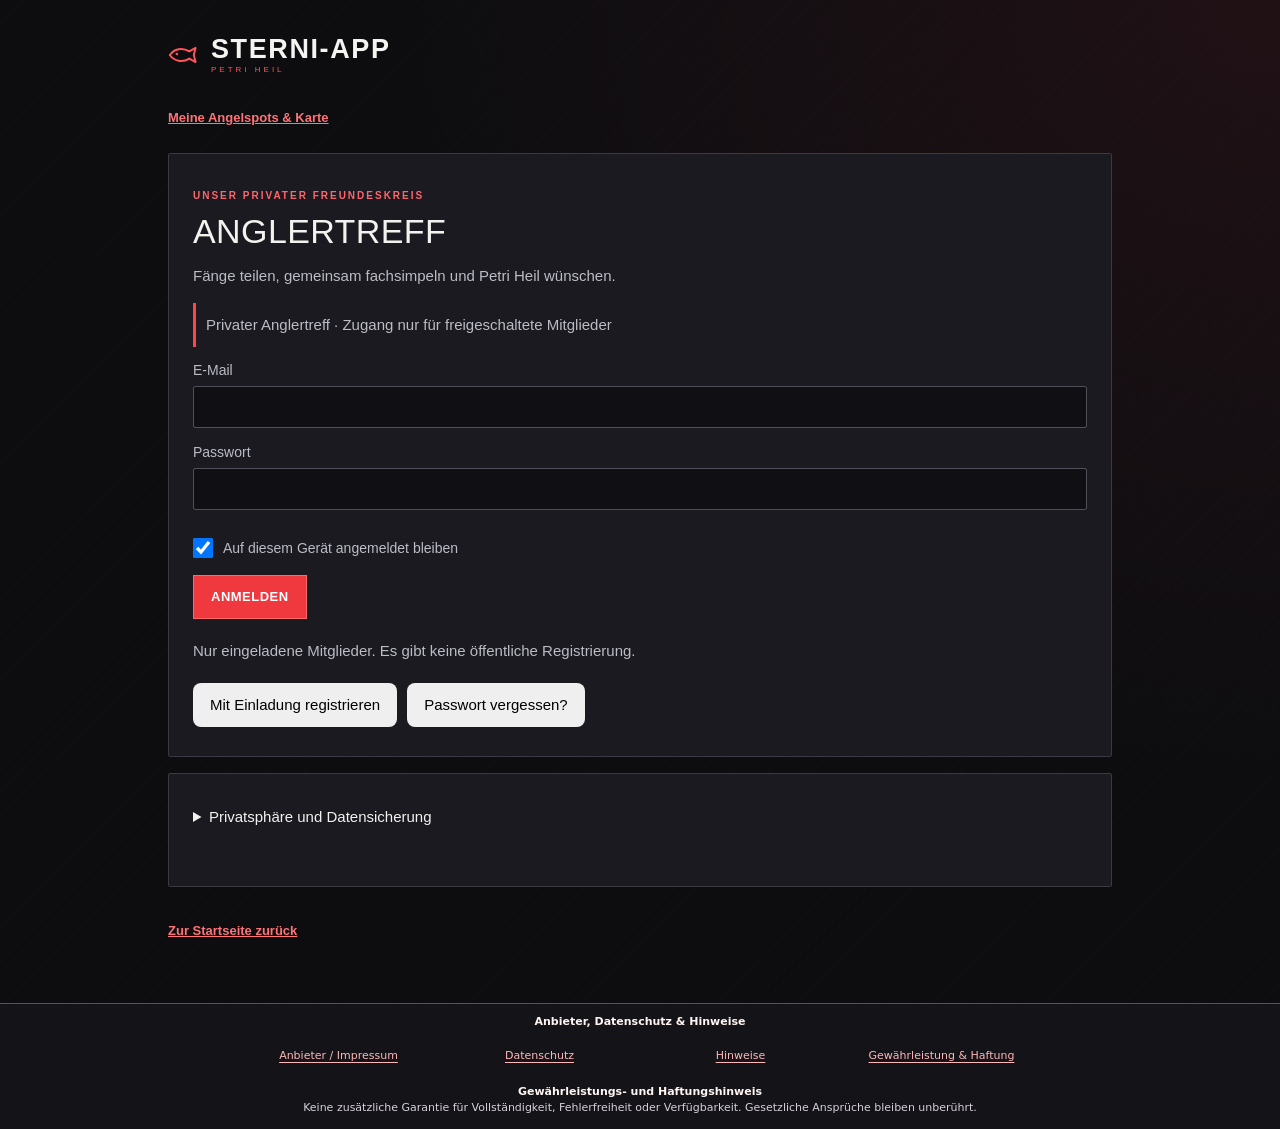
==== anglertreff.html @ 200e9368 "Direkte Quiz-Duelle bei Offline-Status sauber beenden" ====
<!doctype html>
<html lang="de"><head><meta charset="utf-8"><meta name="viewport" content="width=device-width,initial-scale=1,viewport-fit=cover"><meta name="referrer" content="no-referrer"><title>Anglertreff · Sterni-App</title><link rel="stylesheet" href="./anglertreff-basis.css"><link rel="stylesheet" href="./anglertreff.css?v=return-2"><script src="./anglertreff-config.js" defer></script><script src="./anglertreff-hinweis.js" defer></script><script src="./anglertreff.js?v=live-quiz-1" defer></script><link rel="stylesheet" href="./quiz-live.css?v=duell-status-1"><script src="./js/quiz-online.js?v=duell-status-1" defer></script><link rel="stylesheet" href="./legal-footer.css"><link rel="stylesheet" href="./responsive.css"></head>
<body class="treff-page"><main>
<nav class="treff-topbar" aria-label="Sterni-App Navigation"><a class="treff-return-brand" href="./#start" aria-label="Zur Sterni-App Startseite"><svg viewBox="0 0 36 24" aria-hidden="true" fill="none" stroke="currentColor" stroke-width="2.2" stroke-linecap="round" stroke-linejoin="round"><path d="M2 12c5-7 14-9 22-4l7-4-2 8 2 8-7-4c-8 5-17 3-22-4Z"/><circle cx="10" cy="11" r="1.4" fill="currentColor" stroke="none"/></svg><span class="treff-return-copy"><b>STERNI-APP</b><small>PETRI HEIL</small></span></a></nav><a class="text-button" href="./#spots">Meine Angelspots &amp; Karte</a>
<section class="panel"><p class="eyebrow">UNSER PRIVATER FREUNDESKREIS</p><h1>Anglertreff</h1><p>Fänge teilen, gemeinsam fachsimpeln und Petri Heil wünschen.</p>
<p id="treff-mode"></p><p id="treff-status" role="status" aria-live="polite"></p>
<div id="treff-entry"><form id="treff-login" hidden><label>E-Mail<input name="email" type="email" autocomplete="username" required maxlength="254"></label><label>Passwort<input name="password" type="password" autocomplete="current-password" required maxlength="128"></label><label class="treff-remember"><input name="remember" type="checkbox" checked> Auf diesem Gerät angemeldet bleiben</label><button class="primary">Anmelden</button><p>Nur eingeladene Mitglieder. Es gibt keine öffentliche Registrierung.</p></form>
<div id="treff-access-help" hidden><button type="button" id="treff-register">Mit Einladung registrieren</button> <button type="button" id="treff-forgot">Passwort vergessen?</button><div id="treff-recovery-help" hidden><p>Bitte Christian um einen persönlichen Wiederherstellungslink. Dein neues Passwort legst du selbst fest. Als Betreiber kannst du deinen eigenen Zugang auch im Supabase-Dashboard unter Authentication → Users → Send password recovery wiederherstellen.</p></div><form id="treff-invitation-input" hidden><label>Dein persönlicher Einladungs- oder Wiederherstellungslink<input name="link" type="url" required autocomplete="off"></label><button class="primary">Link prüfen</button></form></div><button id="treff-demo" class="primary" hidden>Lokale Testvorschau öffnen</button></div>
<section id="treff-accept" hidden><h2 id="treff-accept-title">Deine Einladung</h2><p>Dieser persönliche Link ist einmalig und zeitlich begrenzt. Erst nach deinem Klick wird er eingelöst.</p><button type="button" id="treff-accept-button" class="primary">Einladung prüfen</button></section><form id="treff-password" hidden><h2 id="treff-password-title">Registrierung abschließen</h2><label>Eigenes Passwort festlegen<input name="password" type="password" autocomplete="new-password" minlength="8" maxlength="128" required></label><label>Passwort wiederholen<input name="password_confirm" type="password" autocomplete="new-password" minlength="8" maxlength="128" required></label><button class="primary">Passwort speichern und beitreten</button></form>
<div id="treff-session" hidden><p id="treff-user"></p><label id="treff-demo-switch" hidden>Testmitglied wechseln<select id="treff-person"><option value="christian">Christian (Test)</option><option value="freund">Angelfreund (Test)</option></select></label><button type="button" id="treff-change-password" hidden>Passwort ändern</button> <button id="treff-refresh" type="button">Übersicht aktualisieren</button> <button id="treff-logout" type="button">Abmelden</button></div></section>
<div id="treff-content" hidden>
<p id="treff-admin-shortcut" hidden><a class="text-button" href="#treff-admin">Freundeskreis verwalten · Freunde einladen</a></p>
<button id="treff-create" class="primary" type="button" aria-expanded="false">＋ Beitrag erstellen</button><section class="panel" id="treff-composer" hidden><div class="treff-tabs" role="group" aria-label="Beitragsart"><button type="button" data-compose="catch" aria-pressed="true">🎣 Fang teilen</button><button type="button" data-compose="news" aria-pressed="false">💬 Meldung schreiben</button></div><h2 id="treff-form-title">Deinen Fang teilen</h2><form id="treff-catch">
<label id="treff-news-title" hidden>Titel deiner Meldung *<input name="news_title" maxlength="80"></label><div class="form-grid" id="treff-catch-fields"><label>Fischart *<input name="fish" required maxlength="80"></label><label>Gewässer *<input name="water" required maxlength="160"></label><label>Länge (cm)<input name="length_cm" type="number" min="0.1" max="1000" step="0.1"></label><label>Gewicht (kg)<input name="weight_kg" type="number" min="0.001" max="2000" step="0.001"></label><label>Köder<input name="bait" maxlength="160"></label><label>Fangdatum *<input name="caught_on" type="date" required></label></div>
<label>Beschreibung<textarea name="description" rows="3" maxlength="3000"></textarea></label><div class="treff-photo-picker"><label>Fangfoto (optional, JPEG, PNG oder WebP, höchstens 15 MB)<input name="photo" type="file" accept="image/jpeg,image/png,image/webp"></label><button type="button" id="treff-camera-open" class="primary">📷 Kamera öffnen</button><input id="treff-camera" name="camera" type="file" accept="image/jpeg,image/png,image/webp" capture="environment" hidden><p id="treff-photo-status" role="status" aria-live="polite">Wähle ein Foto aus oder nimm mit dem Handy ein neues auf.</p><figure id="treff-photo-preview" hidden><img id="treff-photo-image" alt="Vorschau deines ausgewählten Fangfotos"><figcaption>Dieses verkleinerte Foto wird mit deinem Fang geteilt.</figcaption><button type="button" id="treff-photo-clear">Ausgewähltes Foto entfernen</button></figure></div><p>Bitte nur eigene Fotos mit Zustimmung abgebildeter Personen teilen. Fotos werden verkleinert und neu gespeichert, ohne ursprüngliche Standort-Metadaten. Keine genauen Angelplatz-Koordinaten erforderlich.</p>
<button class="primary" id="treff-save">Fangbericht teilen</button> <button type="button" id="treff-cancel">Abbrechen</button></form></section>
<section class="panel treff-overview"><h2>Neues aus unserem Freundeskreis</h2><div class="treff-tabs" role="group" aria-label="Beiträge auswählen"><button type="button" data-filter="all" aria-pressed="true">Alle</button><button type="button" data-filter="catch" aria-pressed="false">🎣 Fänge</button><button type="button" data-filter="news" aria-pressed="false">💬 Meldungen</button></div><p id="treff-feed-info" aria-live="polite">Neueste Beiträge zuerst</p><div id="treff-feed"></div></section><section id="treff-admin" class="panel" hidden><details id="treff-admin-details"><summary>Freundeskreis verwalten</summary><a class="treff-admin-home" href="./#start">Zur Startseite zurück</a><p>Nur du als Verwalter kannst einladen, Zugänge sperren und Wiederherstellungslinks erstellen. Erstelle einen persönlichen Link und verschicke ihn anschließend über WhatsApp, E-Mail oder die Teilen-Funktion. Du bestätigst den Versand selbst.</p><form id="treff-invite-form"><label>Anzeigename<input name="name" required maxlength="60"></label><label>E-Mail des eingeladenen Freundes<input name="email" type="email" required maxlength="254"></label><button class="primary">Persönlichen Einladungslink erstellen</button></form><div id="treff-admin-link" hidden><label>Persönlicher Zugangslink – nur an diese Person weitergeben<textarea id="treff-link-value" rows="3" readonly autocomplete="off"></textarea></label><p id="treff-share-help">Jetzt Einladung weitergeben:</p><button type="button" id="treff-share-link">📤 Einladung teilen</button> <button type="button" id="treff-whatsapp-link">WhatsApp öffnen</button> <button type="button" id="treff-email-link">E-Mail vorbereiten</button> <button type="button" id="treff-copy-link">Link kopieren</button> <button type="button" id="treff-clear-link">Link ausblenden</button><p>Dieser Link gewährt Zugang. Teile ihn persönlich. Ein neuer Link ersetzt den vorherigen desselben Typs.</p></div><h3>Mitglieder</h3><button type="button" id="treff-admin-refresh">Mitglieder aktualisieren</button><div id="treff-admin-members"></div><a class="treff-admin-home" href="./#start">Zur Startseite zurück</a></details></section></div>
<section class="panel"><details><summary>Privatsphäre und Datensicherung</summary><p><a href="./#hinweise">Datenschutz und Ansprechpartner zum Anglertreff</a></p><p id="treff-privacy">Die Testvorschau läuft nur in diesem Browserfenster. Sie lädt nichts hoch und verliert ihre Testeinträge beim Neuladen. Sie ist kein geschützter gemeinsamer Treff.</p><p>Das bisherige persönliche Fangtagebuch bleibt getrennt. Dessen Export enthält keine Anglertreff-Beiträge. Private Berichte und Fotos werden nicht für die Offline-Nutzung gespeichert. Bei gemeinsam genutzten Geräten nach dem Besuch abmelden.</p></details></section>
<p class="treff-bottom-return"><a class="text-button" href="./#start">Zur Startseite zurück</a></p></main><!-- APP-LEGAL-START --><footer class="app-legal-footer" aria-label="Anbieter, Datenschutz und Hinweise"><h2>Anbieter, Datenschutz &amp; Hinweise</h2><nav aria-label="Rechtliche Informationen"><a href="./#hinweise">Anbieter / Impressum</a><a href="./#hinweise">Datenschutz</a><a href="./#hinweise">Hinweise</a><a href="./#hinweise">Gewährleistung &amp; Haftung</a></nav><p><strong>Gewährleistungs- und Haftungshinweis</strong><br>Keine zusätzliche Garantie für Vollständigkeit, Fehlerfreiheit oder Verfügbarkeit. Gesetzliche Ansprüche bleiben unberührt.</p></footer><!-- APP-LEGAL-END --></body></html>
---- anglertreff-basis.css ----
:root{--ink:#173a32;--green:#245848;--muted:#758078;--paper:#f6f7f2;--line:#e2e6dd}*{box-sizing:border-box}body{margin:0;background:var(--paper);color:var(--ink);font-family:'DM Sans',Arial,sans-serif;font-size:15px}aside{width:242px;position:fixed;inset:0 auto 0 0;background:#fff;border-right:1px solid var(--line);padding:36px 24px}.brand{display:flex;gap:12px;align-items:center;text-decoration:none;color:var(--ink);font-size:30px}.brand b{font-size:23px}.brand span{display:block;font-size:9px;letter-spacing:2px;margin-top:5px}nav{display:grid;gap:12px;margin-top:64px}button{font:inherit;cursor:pointer;border:0;border-radius:8px;padding:13px 17px}nav button{background:transparent;text-align:left;color:#68736d}nav button.active{background:#eaf0e7;color:var(--green);font-weight:700}.aside-bottom{position:absolute;bottom:28px;color:var(--muted);font-size:13px;line-height:1.8}main{margin-left:242px;padding:28px 44px;max-width:1700px}header{display:flex;justify-content:space-between;font-size:10px;letter-spacing:1.5px;color:var(--muted);margin-bottom:32px}.hero{display:grid;grid-template-columns:1.1fr 1fr;background:#e9eedf;border-radius:16px;overflow:hidden;min-height:360px}.hero>div:first-child{padding:38px}.eyebrow{font-size:10px;letter-spacing:2px;font-weight:700;color:#64775a}h1{font-family:Manrope,Arial,sans-serif;font-size:42px;line-height:1.17;letter-spacing:-1.6px;margin:18px 0}h2{font-size:22px;letter-spacing:-.5px}h3{font-size:21px;letter-spacing:-.5px;margin:22px 0 12px}p{line-height:1.7;color:#69756b}.primary{background:var(--green);color:white;font-size:13px;font-weight:600}.hero .primary{margin-top:10px}.landscape{position:relative;overflow:hidden;background:linear-gradient(#d8dfc3,#e9edda);min-height:300px}.sun{width:76px;height:76px;background:#f7f1d1;border-radius:50%;position:absolute;top:45px;right:65px}.hill{position:absolute;border-radius:50% 50% 0 0;width:130%;height:180px;left:-20%;top:130px;transform:rotate(-9deg);background:#a5b599}.hill.two{left:25%;top:180px;transform:rotate(15deg);background:#7b9982}.water{position:absolute;inset:65% 0 0;background:repeating-linear-gradient(178deg,#a5bcb0 0px,#a5bcb0 12px,#b4c7b8 14px,#b4c7b8 15px)}.reeds{position:absolute;bottom:20px;right:25px;font-size:80px;color:#43694c;letter-spacing:-25px}.landscape span{position:absolute;bottom:22px;left:25px;font-size:9px;letter-spacing:2px;color:#345242}.section-title{display:flex;align-items:center;justify-content:space-between;margin:22px 0 5px}.section-title span{font-size:12px;color:var(--muted)}.cards{display:grid;grid-template-columns:repeat(3,minmax(0,1fr));gap:18px}article,.panel{background:white;border:1px solid var(--line);border-radius:12px;padding:24px}.card-top{display:flex;justify-content:space-between;gap:8px;font-size:10px;letter-spacing:1px;font-weight:700}.card-top>span:last-child{color:#7d887c;font-size:9px}.tag{background:#f0f3eb;padding:3px 7px;border-radius:4px}article p{font-size:13px}.text-button{background:transparent;color:var(--green);padding:12px 0;font-weight:600;font-size:13px}.progress-label{font-size:12px;padding-top:10px;color:var(--muted)}.spot-banner{display:flex;align-items:center;justify-content:space-between;margin-top:20px;background:#edf0e7}.spot-banner h2{margin:8px 0}.spot-banner p{margin:0}footer{display:flex;justify-content:space-between;font-size:10px;color:#8b948a;padding:28px 0;gap:20px}input,textarea{font:inherit;border:1px solid #d8ded3;border-radius:7px;padding:11px;width:100%;background:#fbfcf8;color:var(--ink)}label{display:block;font-size:12px;color:#657565}label input,label textarea{margin:8px 0 16px}.input-row{display:flex;gap:6px}.input-row input{min-width:0}.input-row button{padding:10px}.weather a{font-size:10px;color:var(--muted)}#weather-data{font-size:13px;line-height:1.9}.temp{font-size:37px;font-weight:700}#weather-status{font-size:12px}.form-grid{display:grid;grid-template-columns:1fr 1fr;gap:0 20px}#spot-form{margin:25px 0}.check{display:flex;align-items:center;gap:14px;padding:18px 0;border-bottom:1px solid var(--line);font-size:15px;cursor:pointer}.check input{width:20px;height:20px;margin:0;accent-color:var(--green)}.check:has(input:checked){color:#8a968a;text-decoration:line-through}.view[hidden]{display:none}.spot-card p{white-space:pre-wrap;overflow-wrap:anywhere}.empty{grid-column:1/-1;padding:30px;border:1px dashed #c4d0c1;border-radius:12px}button:focus-visible,a:focus-visible{outline:3px solid #b89843;outline-offset:4px}@media(max-width:1100px){main{padding:25px}.cards{grid-template-columns:1fr}.hero{grid-template-columns:1.2fr 1fr}h1{font-size:34px}.section-title span{display:none}}@media(min-width:0px){aside{position:static;width:auto;padding:18px;border-right:0}.brand{font-size:24px}.brand b{font-size:20px}nav{display:flex;overflow:auto;margin-top:20px;gap:5px}nav button{white-space:nowrap;font-size:12px;padding:10px}.aside-bottom{display:none}main{margin:0;padding:18px}header{font-size:8px;margin-bottom:20px;gap:12px}.hero{grid-template-columns:1fr}.hero>div:first-child{padding:26px}.landscape{min-height:210px}.hill{top:70px}.hill.two{top:120px}.hero h1{font-size:36px}.spot-banner{display:block}.spot-banner button{margin-top:20px}.form-grid{grid-template-columns:1fr}footer{display:block;line-height:1.8}footer span{display:block}}

.pegel-box{margin-top:20px;padding-top:15px;border-top:1px solid var(--line)}.pegel-box h4{font-size:15px;margin:0 0 12px}.pegel-box select{display:block;width:100%;margin-top:8px;padding:9px;border:1px solid var(--line);border-radius:6px;background:var(--paper);color:var(--ink);font:inherit}.pegel-box .pegel-value{font-size:30px;font-weight:700;color:var(--ink);margin:12px 0 0}.pegel-box .pegel-time,.pegel-box .pegel-note{font-size:11px;margin:4px 0}.pegel-box .pegel-warning{color:#9a580c;font-weight:600;font-size:12px}

.fishing-scene{background:#c7d8c9;display:flex;align-items:stretch}.fishing-scene>svg{display:block;width:100%;height:100%;min-height:360px;object-fit:cover}.fishing-scene>span{color:#f5ecd1;background:#244d44cc;padding:8px 10px;border-radius:5px;bottom:18px;left:20px;font-size:8px}.card-art{width:96px;height:48px;display:block;margin-top:18px}.card-art+h3{margin-top:10px}.spot-banner{background:radial-gradient(ellipse at 82% 110%,#d0dfcc 0,transparent 55%),#edf0e7}@media(min-width:0px){.fishing-scene>svg{min-height:0;height:auto;max-height:320px}.fishing-scene{min-height:0}}
.quick-links{display:grid;grid-template-columns:repeat(4,minmax(0,1fr));gap:16px;margin:6px 0 28px}.quick-link{display:block;overflow:hidden;padding:0 0 17px;background:white;border:1px solid var(--line);text-align:left;border-radius:12px;color:var(--ink);transition:transform .18s,box-shadow .18s}.quick-link:hover{transform:translateY(-4px);box-shadow:0 9px 22px #234c4014}.quick-link>svg{display:block;width:100%;height:120px;object-fit:cover}.quick-label{display:flex;justify-content:space-between;gap:6px;padding:15px 16px 5px;font-size:15px;font-weight:700}.quick-label>span{color:#66876b}.quick-link small{display:block;padding:0 16px;font-size:11px;color:var(--muted)}.quick-title{margin-top:28px}@media(max-width:1100px){.quick-links{grid-template-columns:repeat(2,minmax(0,1fr))}}@media(max-width:380px){.quick-links{gap:10px}.quick-label{font-size:13px;padding-left:11px;padding-right:11px}.quick-link small{padding:0 11px;font-size:10px}.quick-link>svg{height:95px}}@media(prefers-reduced-motion:reduce){.quick-link{transition:none}}
.water-profile{margin:24px 0;background:linear-gradient(135deg,#f3f6ec,#fff);padding:28px}.water-profile h2{font-size:27px}.fish-chips{display:flex;flex-wrap:wrap;gap:8px;margin:16px 0}.fish-chips span{background:#e3eddf;color:#315e49;padding:8px 12px;border-radius:20px;font-size:12px}.water-profile .profile-note{font-size:12px;color:#76806d}.water-profile select{display:block;margin-top:8px;min-width:180px;padding:11px;border:1px solid #cbd9c4;border-radius:7px;color:var(--ink);background:white;font:inherit}.fish-tips{display:grid;grid-template-columns:repeat(3,minmax(0,1fr));gap:16px;margin:18px 0}.fish-tips>div{padding:17px;background:white;border:1px solid var(--line);border-radius:9px}.fish-tips h4{margin:0;font-size:14px}.profile-rules{padding-top:5px;border-top:1px solid var(--line)}.water-profile a{display:inline-block;color:var(--green);font-size:12px;margin:4px 16px 8px 0}.profile-sources{margin-top:18px}.profile-sources summary{cursor:pointer;color:var(--green);font-size:13px}.profile-sources a{display:block}@media(min-width:0px){.fish-tips{grid-template-columns:1fr}.water-profile{padding:20px}}.spot-auto{margin-top:22px;border-top:1px solid var(--line)}.spot-auto:empty{display:none}.spot-auto select{width:100%;padding:12px;margin:10px 0;border:1px solid var(--line);border-radius:8px;background:var(--paper);color:var(--ink)}.spot-auto a{color:var(--green);font-size:12px}

.hero{grid-template-columns:.85fr 1.35fr;align-items:start}.trip-hub{min-width:0;background:#e0e9d9}.trip-hub .fishing-scene{height:260px;min-height:0}.trip-hub .fishing-scene>svg{min-height:0;width:100%;height:100%}.trip-hub .quick-title{padding:0 18px;margin:18px 0 10px}.trip-hub .quick-title h2{font-size:19px;margin:0}.trip-hub .quick-title>span{display:none}.trip-hub .quick-links{padding:0 18px 18px;margin:0;grid-template-columns:repeat(2,minmax(0,1fr));gap:12px;scroll-margin-top:18px}.trip-hub .quick-link>svg{height:80px}.trip-hub .quick-link{padding-bottom:12px}.trip-hub .quick-label{padding-top:10px}.trip-start{display:inline-block;text-decoration:none;padding:13px 17px;border-radius:8px;margin-top:10px}.trip-start:focus-visible{outline:3px solid #b89843;outline-offset:4px}@media(max-width:900px){.hero{grid-template-columns:1fr}.trip-hub .fishing-scene{height:240px}.trip-hub .quick-link>svg{height:95px}}.daily-joke{margin-top:25px;padding:18px 18px 18px 21px;border-left:3px solid #94ad75;background:#ffffff55;border-radius:0 10px 10px 0}.daily-joke .eyebrow{margin:0 0 9px;font-size:9px}.daily-joke #anglerwitz{margin:0;font-size:16px;line-height:1.75;color:#456046}

#start>.cards{grid-template-columns:1fr;margin-top:22px}#start>.cards>.weather{max-width:none}

#weather-location-choices select{display:block;width:100%;padding:10px;margin-top:7px;border:1px solid var(--line);border-radius:7px;background:var(--paper);color:var(--ink)}#weather-location-choices{margin-top:14px}.weather h3{overflow-wrap:anywhere}

#wissen .panel{margin:20px 0;scroll-margin-top:20px}#wissen details{padding:16px 0;border-bottom:1px solid var(--line)}#wissen summary{cursor:pointer;font-weight:600;line-height:1.6}#wissen li{margin:10px 0;line-height:1.65;color:#657565}#wissen a{color:var(--green);font-size:13px}#wissen details[hidden]{display:none}.wissen-nav{display:flex;flex-wrap:wrap;gap:10px;margin:20px 0}.wissen-nav a{padding:11px 16px;border-radius:20px;background:#e3eddf;text-decoration:none}#wissen .profile-note{font-size:12px;color:var(--muted)}

.knot-gallery{display:grid;grid-template-columns:repeat(3,minmax(0,1fr));gap:16px;margin:18px 0}.knot-gallery figure{margin:0;border:1px solid var(--line);border-radius:12px;overflow:hidden;background:#fff}.knot-gallery svg{display:block;width:100%;height:auto}.knot-gallery figcaption{padding:13px}.knot-gallery figcaption b{font-size:13px;display:block}.knot-gallery figcaption span{font-size:12px;line-height:1.6;display:block;margin-top:7px;color:var(--muted)}.knot-legend{display:flex;flex-wrap:wrap;gap:15px;margin-top:18px;font-size:12px;color:#2c6a55}.knot-legend span:nth-child(2){color:#a36437}@media(max-width:750px){.knot-gallery{grid-template-columns:repeat(2,minmax(0,1fr))}}@media(max-width:420px){.knot-gallery{grid-template-columns:1fr}}

/* FrühCheck · Outdoor Edition */
:root{--ink:#e7ece3;--green:#c7955f;--muted:#99aaa1;--paper:#101b19;--line:#30403a}body{background:radial-gradient(ellipse at 80% 0,#233c34 0,transparent 55%),#101b19;color:var(--ink)}aside{background:#0d1715;border-color:#283b32}.brand{color:#edf0e3}.brand span{color:#9bad9c}nav button{color:#acb8af;border-radius:5px}nav button.active{background:#263b2d;color:#e9d2a4;border-left:3px solid #c7955f}main{padding:30px 40px}header{color:#95a79a;font-size:9px;letter-spacing:2px}h1,h2,h3{color:#eef0e6}h1{font-size:52px;font-weight:800;letter-spacing:-2px}p{color:#b0bdb0}.hero{display:flex;flex-direction:column;background:transparent;border-radius:0;overflow:visible;gap:28px}.hero>div:first-child{padding:0;display:grid;grid-template-columns:1.2fr 1fr;gap:35px;align-items:center;width:100%}.hero h1{margin:4px 0 16px}.daily-joke{background:#1d2e26;border-left-color:#c7955f;margin:0;padding:18px 22px;border-radius:0 6px 6px 0}.daily-joke .eyebrow{color:#c4a176;letter-spacing:2px}.daily-joke #anglerwitz{color:#d2dacb;font-size:14px}.trip-hub{width:100%;background:transparent}.trip-hub .fishing-scene{height:290px;border:1px solid #3d5145;border-radius:8px;overflow:hidden;background:#172c29}.trip-hub .fishing-scene>svg{height:100%;width:100%;max-height:none}.trip-hub .quick-links{padding:0;margin:18px 0 0;gap:14px;grid-template-columns:repeat(4,minmax(0,1fr))}.quick-link{position:relative;background:linear-gradient(145deg,#263c30,#192921);border:1px solid #405342;border-radius:7px;padding:22px 16px 18px;color:#eef0e6}.quick-link:hover{background:linear-gradient(145deg,#334b36,#21362a);border-color:#b18a55;box-shadow:0 10px 25px #0005}.quick-link .tile-icon{width:47px;height:47px;background:none;margin:0 0 18px;display:block;color:#c9aa76}.trip-hub .quick-label{padding:0;font-size:15px}.quick-label>span{color:#c9aa76}.quick-link small{padding:7px 0 0;color:#9eaf9e;font-size:11px}.weather,article,.panel{background:#192922;border-color:#34483b;border-radius:8px}.card-top{color:#c9aa76}.card-top>span:last-child{color:#a7b39e}.primary{background:#c89b63;color:#15221a;border-radius:5px}.text-button{color:#d6b681}input,textarea,.spot-auto select,.water-profile select,#weather-location-choices select,.pegel-box select{background:#102019;color:#e3e9dd;border-color:#425644;border-radius:5px}label{color:#b8c5b0}.weather a,.water-profile a,#wissen a,.spot-auto a{color:#c3ab80}#start>.cards{margin-top:26px}.pegel-box .pegel-value{color:#ecddbd}.pegel-box .pegel-warning{color:#e7b574}.water-profile{background:linear-gradient(120deg,#223b2b,#182820)}.fish-chips span{background:#304c33;color:#dce6cb}.fish-tips>div{background:#182b20;border-color:#3d543e}.profile-note{color:#9eaf97}.wissen-nav a{background:#2c4430!important;color:#e1d2af!important}.knot-gallery figure{background:#203329;border-color:#465940}.knot-gallery figcaption{color:#e2e9d8}.knot-gallery figcaption span{color:#aaba9e}.knot-gallery svg{background:#f3f5ec}.knot-legend{color:#a7c59b}.knot-legend span:nth-child(2){color:#d1a16e}footer{color:#889a8b;border-top:1px solid #2b3e30;margin-top:30px}.aside-bottom{color:#879d8b}.eyebrow{color:#b4b68a}#wissen li{color:#bac8b0}.empty{border-color:#435c41;color:#bccab4}.tag{background:#334b31;color:#bacbaf}
@media(max-width:1100px){.trip-hub .quick-links{grid-template-columns:repeat(2,minmax(0,1fr))}.hero>div:first-child{grid-template-columns:1fr;gap:8px}h1{font-size:44px}}@media(min-width:0px){aside{background:#0d1715;padding:18px}main{padding:22px 18px}.hero h1{font-size:40px}.trip-hub .fishing-scene{height:210px}.quick-link{padding:18px 14px}.trip-hub .quick-label{font-size:14px}header{font-size:8px}.daily-joke #anglerwitz{font-size:13px}.hero{gap:22px}}.trip-hub .quick-link>svg.tile-icon{width:47px;height:47px;min-height:0;margin:0 0 18px}.water-profile .profile-note{color:#a9b99d}.fish-tips p{color:#b0bdb0}
body:has(#start:not([hidden])) nav button[data-tab="start"]{display:none}

.weather-fish{margin-top:22px;padding-top:16px;border-top:1px solid var(--line)}.weather-fish h4{font-size:17px;margin:0 0 12px;color:#d8bd90}.weather-fish ul{padding-left:20px;line-height:1.9;font-size:14px}.weather-fish .profile-note{font-size:12px;color:#a7b59e}.weather-fish strong{color:#e5dbc3}

.reader-tools{display:grid;grid-template-columns:auto 1fr;gap:24px;align-items:center;background:#21362a;border:1px solid #40543e;border-radius:8px;padding:20px;margin:24px 0}.reader-tools .eyebrow{font-size:9px}.reader-tools p{font-size:13px;margin:0}.experience-switch{display:flex;gap:5px;margin-top:10px}.experience-switch button{background:#14241a;color:#aebda5;padding:10px 16px;border:1px solid #40543e;font-size:12px}.experience-switch button[aria-pressed=true]{background:#c49b64;color:#172418;border-color:#c49b64}.wissen-search{margin:22px 0}.wissen-search input{margin:8px 0 0}.wissen-search p{font-size:12px}.advanced-knowledge[hidden]{display:none}.trip-status{margin:0 0 15px;padding:10px 0 22px;border-bottom:1px solid var(--line)}.trip-status>div{display:flex;gap:15px;align-items:baseline}.trip-status strong{font-size:28px;color:#d6b57d}.trip-status span{font-size:13px;color:var(--muted)}.trip-status progress{width:100%;height:8px;margin-top:13px;accent-color:#c49b64}.trip-status progress::-webkit-progress-bar{background:#0f2117;border-radius:5px}.trip-status progress::-webkit-progress-value{background:#c49b64;border-radius:5px}.weather-stats{display:grid;grid-template-columns:repeat(3,minmax(0,1fr));gap:12px;margin:22px 0}.weather-stats>div{padding:18px;background:#102119;border:1px solid #3c513c;border-radius:6px}.weather-stats span{display:block;font-size:11px;color:#a6b79b;margin-bottom:9px}.weather-stats strong{font-size:26px;color:#efdfbe;letter-spacing:-.7px}.sun-times{padding:12px 0;color:#c7b78d;font-size:13px;border-top:1px solid var(--line)}.quick-link{min-height:172px}.quick-label{line-height:1.5}.check:hover{background:#29432c33}.check:has(input:checked){color:#a7b99c}.check input:focus-visible{outline:2px solid #dfb779;outline-offset:4px}#wissen .panel details[hidden]{display:none}.weather #weather-status{font-size:12px;min-height:20px}@media(min-width:0px){.reader-tools{grid-template-columns:1fr;gap:14px}.weather-stats{gap:7px}.weather-stats>div{padding:12px 9px}.weather-stats strong{font-size:21px}.weather-stats span{font-size:10px}.quick-link{min-height:160px}}

.journal-stats{display:grid;grid-template-columns:repeat(3,minmax(0,1fr));gap:14px;margin:26px 0}.journal-stats>div{background:#1b2e23;border:1px solid #41553e;border-radius:7px;padding:20px}.journal-stats strong{display:block;font-size:32px;color:#d6b57d}.journal-stats span{display:block;font-size:11px;color:var(--muted);margin-top:8px}#catch-form{margin-bottom:24px}.journal-toolbar{display:grid;grid-template-columns:2fr 1fr;gap:18px;margin:25px 0}.journal-toolbar select{display:block;width:100%;padding:12px;background:#102019;color:var(--ink);border:1px solid #425644;border-radius:6px;margin-top:8px}.journal-entry{margin-bottom:14px}.journal-entry p{white-space:pre-wrap;overflow-wrap:anywhere}.journal-entry .catch-result{color:#d7bc8f;font-weight:600}.data-panel{margin-top:28px}.import-label{display:block;margin-top:18px}.import-label input{margin-top:8px}.trip-hub .journal-tile{grid-column:1/-1;min-height:110px;display:grid;grid-template-columns:60px 1fr;column-gap:15px;align-items:center}.trip-hub .journal-tile .tile-icon{grid-row:1/3;margin:0}.journal-tile .quick-label{align-self:end}.journal-tile small{align-self:start}.spot-card>.text-button{margin-right:16px}#spot-edit-cancel{margin-left:16px}#spot-edit-cancel[hidden]{display:none}@media(min-width:0px){.journal-stats{gap:7px}.journal-stats>div{padding:14px 10px}.journal-stats strong{font-size:25px}.journal-stats span{font-size:10px}.journal-toolbar{grid-template-columns:1fr}.trip-hub .journal-tile{min-height:100px}}

/* FRÜHCHECK — METAL EDITION */
:root{--ink:#f2f2ef;--green:#ff4549;--muted:#aaaab3;--paper:#0d0d10;--line:#37373f}body{background:radial-gradient(ellipse at 100% 0,#47191f55,transparent 48%),repeating-linear-gradient(135deg,#ffffff02 0,#ffffff02 1px,transparent 1px,transparent 8px),#0d0d10;color:#f2f2ef;font-family:'DM Sans',Arial,sans-serif}aside{background:#08080b;border-right:1px solid #34343c}.brand{color:#f4f4f0;gap:9px}.brand b{font-family:Impact,'Arial Narrow',sans-serif;font-size:30px;letter-spacing:1.6px;text-transform:uppercase}.brand span{font-family:Arial,sans-serif;color:#ff5559;font-size:8px;letter-spacing:3px}.brand::first-letter{color:#ff4549}nav button{color:#c0c0c7;border-radius:0;text-transform:uppercase;letter-spacing:.6px;font-size:12px;font-weight:700}nav button.active{background:#302125;color:#fff;border-left:3px solid #ff4549}nav button:hover{background:#232328}.aside-bottom{color:#8f8f9a}header{color:#aaaab4;letter-spacing:2px;border-bottom:1px solid #303037;padding-bottom:18px}h1,h2,h3{color:#f2f2ef}h1{font-family:Impact,'Arial Narrow',sans-serif;text-transform:uppercase;font-weight:400;font-size:68px;letter-spacing:.4px;line-height:1.02}.hero h1{font-size:72px;text-shadow:3px 3px 0 #ed383b44}.hero>div:first-child{grid-template-columns:1.2fr 1fr;gap:28px}.hero{gap:24px}.daily-joke{background:linear-gradient(110deg,#292329,#151519);border:1px solid #3e343b;border-left:4px solid #ff4549;border-radius:0;padding:20px}.daily-joke .eyebrow{color:#ff6265}.daily-joke #anglerwitz{color:#d7d7dc}.trip-hub .fishing-scene{border:1px solid #4b4149;border-radius:0;height:300px;background:#15151a;box-shadow:0 15px 40px #0005}.trip-hub .quick-links{gap:12px;margin-top:16px}.quick-link{background:linear-gradient(140deg,#27272e,#151519);border:1px solid #41414b;border-radius:0;padding:23px 18px;min-height:180px;overflow:hidden}.quick-link::after{content:'';position:absolute;right:-14px;top:-14px;width:28px;height:28px;background:#ff4549;transform:rotate(45deg)}.quick-link:hover{background:linear-gradient(140deg,#3c282f,#1c181e);border-color:#ff4549;box-shadow:0 5px 25px #ed383b20;transform:translateY(-3px)}.trip-hub .quick-link>svg.tile-icon{color:#ff575b;width:45px;height:45px;margin-bottom:20px}.trip-hub .quick-label{font-family:Impact,'Arial Narrow',sans-serif;font-size:23px;text-transform:uppercase;letter-spacing:.6px;font-weight:400}.quick-label>span{color:#ff575b}.quick-link small{color:#b1b1bd;font-size:11px}.trip-hub .journal-tile{background:linear-gradient(100deg,#381d24,#19191f);border-left:3px solid #ff4549}.quick-link:focus-visible,button:focus-visible,a:focus-visible{outline:3px solid #ff6568;outline-offset:4px}article,.panel,.weather{background:#1a1a20;border:1px solid #3a3a43;border-radius:2px}.card-top{color:#ff6568;font-weight:700}.card-top>span:last-child{color:#bcbcc6}.primary{background:#ef393f;color:white;border:1px solid #ff676b;border-radius:0;font-weight:700;text-transform:uppercase;letter-spacing:.5px}.primary:hover{background:#ff4a50}.text-button{color:#ff7376}.eyebrow{color:#ff666b}p{color:#bcbcc6}.water-profile{background:linear-gradient(140deg,#292128,#19191f)}.water-profile h2{color:#f2f2ef}.fish-tips>div{background:#141419;border-color:#42424b}.fish-tips p{color:#bcbcc6}.fish-chips span{background:#36232a;color:#f0cbce;border-radius:2px;border:1px solid #5c343c}.water-profile .profile-note,.weather-fish .profile-note,.profile-note{color:#aaaab5}input,textarea,.spot-auto select,.water-profile select,#weather-location-choices select,.pegel-box select,.journal-toolbar select{background:#0f0f14;color:#efeff2;border:1px solid #50505b;border-radius:2px}input:focus,textarea:focus,select:focus{outline:2px solid #e94a50;outline-offset:2px}label{color:#bcbcc7}.weather a,.water-profile a,#wissen a,.spot-auto a{color:#ff8185}.weather-stats>div,.journal-stats>div{background:#101015;border:1px solid #41414d;border-radius:0;border-top:2px solid #d93b43}.weather-stats strong,.journal-stats strong,.pegel-box .pegel-value{color:#f3f3ef;font-family:Impact,'Arial Narrow',sans-serif;letter-spacing:.6px;font-weight:400}.weather-stats strong{font-size:32px}.weather-stats span,.journal-stats span{color:#aaaab7;text-transform:uppercase;font-size:10px;letter-spacing:.7px}.sun-times{color:#c6c6d1}.weather-fish h4{color:#ff7379}.weather-fish strong{color:#f1e0e1}.pegel-box .pegel-warning{color:#ffb278}.reader-tools{background:#222128;border-color:#49414a;border-radius:0}.experience-switch button{background:#141419;color:#bcbcc5;border-color:#55515c;border-radius:0}.experience-switch button[aria-pressed=true]{background:#e33d44;border-color:#ff7379;color:white}.wissen-nav a{background:#302127!important;color:#ffb8bc!important;border:1px solid #633c46;border-radius:0}.knot-gallery figure{background:#202027;border-color:#4a4651;border-radius:0}.knot-gallery figcaption{color:#f0f0ef}.knot-gallery figcaption span{color:#b6b6c4}.knot-legend{color:#adc6b8}.knot-legend span:nth-child(2){color:#e5ad7d}#wissen li{color:#c4c4ce}#wissen summary{color:#e8e8ef}.trip-status strong{color:#ff7379}.trip-status progress{accent-color:#ed383b}.trip-status progress::-webkit-progress-bar{background:#0c0c10}.trip-status progress::-webkit-progress-value{background:#ed383b}.check{color:#cacad3}.check:hover{background:#ff45490b}.check:has(input:checked){color:#9595a5}.check input{accent-color:#ed383b}.journal-entry .catch-result{color:#ffb2b7}.empty{border-color:#55515d;color:#bfbfca}footer{color:#92929f;border-top-color:#393944}.tag{background:#302128;color:#cfc3cc}
@media(max-width:1100px){.hero>div:first-child{grid-template-columns:1fr}.hero h1{font-size:62px}.daily-joke{margin-top:8px}}@media(min-width:0px){aside{background:#08080b}.hero h1{font-size:54px}h1{font-size:48px}.trip-hub .fishing-scene{height:210px}.trip-hub .quick-label{font-size:21px}.quick-link{padding:20px 14px}.trip-hub .quick-link>svg.tile-icon{width:39px;height:39px;margin-bottom:16px}.weather-stats strong{font-size:24px}.brand b{font-size:27px}.daily-joke{padding:16px}.trip-hub .journal-tile .tile-icon{margin:0}}@media(prefers-reduced-motion:reduce){.quick-link:hover{transform:none}}
nav{scrollbar-width:thin;scrollbar-color:#b8323d #15151a}nav::-webkit-scrollbar{height:3px}nav::-webkit-scrollbar-track{background:#15151a}nav::-webkit-scrollbar-thumb{background:#b8323d}.journal-tile .quick-label{font-size:23px}.knot-gallery svg text{font-family:Arial,sans-serif}select option{background:#17171d;color:#ededf3}@media(min-width:0px){nav{padding-bottom:9px}nav button{font-size:10px;padding:10px 9px}.trip-hub .quick-label{font-size:20px}}

.weather-stats{grid-template-columns:repeat(4,minmax(0,1fr))}.weather-stats .water-stat{border-top-color:#f2f2ef}.water-stat small{display:block;font-size:10px;color:#aaaab7;margin-top:8px;overflow-wrap:anywhere;line-height:1.5}.weather-stats .stat-warning{border-top-color:#ffb278}.stat-warning strong{color:#ffb278}.weather-stats>div{min-width:0}.weather-stats strong{white-space:nowrap}@media(max-width:900px){.weather-stats{grid-template-columns:repeat(2,minmax(0,1fr))}}

.permit-card{margin:22px 0;padding:22px;background:linear-gradient(140deg,#292128,#141419);border:1px solid #49414a;border-top:3px solid #ef393f;overflow-wrap:anywhere}.permit-card[hidden]{display:none}.permit-card h4{font-size:20px;margin:12px 0;color:#f3f3ef}.permit-card p,.permit-card li{font-size:13px;line-height:1.7}.permit-card a{display:block!important;font-size:13px!important;color:#ff8185!important;padding:7px 0}.permit-card small{display:block;color:#aaaab7;font-size:11px;margin-top:10px}
.weather-stats{grid-template-columns:repeat(5,minmax(0,1fr))}.weather-stats .permit-stat{border-top-color:#ff8185}.weather-stats .permit-stat strong{font-family:inherit;font-size:20px;white-space:normal;font-weight:700;line-height:1.3;display:block;margin-top:10px}.permit-stat small{display:block;font-size:11px;color:#aaaab7;margin-top:8px;overflow-wrap:anywhere}.permit-stat button{font-size:12px;text-align:left;line-height:1.5;padding:10px 0;white-space:normal}@media(max-width:1100px){.weather-stats{grid-template-columns:repeat(2,minmax(0,1fr))}.permit-stat{grid-column:1/-1}}@media(max-width:380px){.weather-stats{grid-template-columns:1fr}}
.permit-dialog{width:min(640px,calc(100% - 28px));max-height:85vh;overflow:auto;background:#19191f;color:#f3f3ef;border:1px solid #ff6568;padding:20px}.permit-dialog::backdrop{background:#000b}.permit-dialog>.primary{display:block;margin-left:auto}.permit-dialog .permit-card{margin:14px 0 0;border:0;padding:8px;background:none}.permit-dialog .permit-card ul{padding:0;list-style:none}.permit-dialog .permit-card li{padding:12px 14px;margin:8px 0;background:#101015;border-left:3px solid #ef393f;font-size:19px;font-weight:700}
.permit-result{border-top:1px solid #49414a;padding:12px 0}.permit-result p{background:#101015;padding:12px;border-left:2px solid #ef393f}.live-permits{margin-top:22px}
.fish-chips .fish-image-link{display:inline-flex;align-items:center;margin:0;padding:9px 13px;background:#36232a;color:#ffb8bc!important;border:1px solid #72434b;border-radius:2px;font-size:13px!important;text-decoration:none}.fish-chips .fish-image-link:hover{background:#573039;border-color:#ff8185;text-decoration:underline}.fish-image-dialog img{display:block;width:100%;max-height:50vh;object-fit:contain;background:#fff;margin:16px 0}.fish-image-dialog>a{color:#ff8185}.fish-image-dialog p{font-size:12px}
.fish-chips:has(.fish-photo){display:grid;grid-template-columns:repeat(auto-fill,minmax(170px,1fr));gap:14px}.fish-photo{margin:0;background:#101015;border:1px solid #49414a;min-width:0}.fish-photo button{display:block;width:100%;padding:0;border-radius:0;background:none;color:#f3f3ef;text-align:left}.fish-photo img{display:block;width:100%;height:125px;object-fit:contain;background:#e8e8e4}.fish-photo figcaption{padding:12px;font-size:15px;font-weight:700}.fish-photo-credit{display:block;padding:0 12px 12px;font-size:9px;color:#aaaab7;line-height:1.5;overflow-wrap:anywhere}.fish-photo-credit a{font-size:9px!important;color:#ff8185}.fish-photo:hover{border-color:#ff8185}
.trip-hub .boat-tile{grid-column:1/-1;min-height:110px;display:flex;align-items:center;gap:20px}.trip-hub .boat-tile .tile-icon{margin:0}.boat-tile small{margin-left:auto}.boat-stats{display:grid;grid-template-columns:repeat(3,minmax(0,1fr));gap:16px;margin:24px 0}.boat-stats>div{background:#101015;border:1px solid #41414d;border-top:2px solid #ef393f;padding:22px}.boat-stats span,.boat-stats small{display:block;color:#aaaab7;font-size:12px}.boat-stats strong{display:block;font-size:30px;margin:12px 0;overflow-wrap:anywhere}.boat-stats #boat-position{font-size:19px}.boat-actions{display:flex;gap:14px;flex-wrap:wrap}#boat-map{height:480px;min-height:300px;background:#262b30;isolation:isolate}.boat-marker{background:#ef393f;border:2px solid white;border-radius:50%;color:white;font-size:22px;text-align:center;line-height:28px;box-shadow:0 2px 8px #0008}#navigation button:disabled{opacity:.45;cursor:default}#navigation .leaflet-control-layers{color:#222}#navigation .leaflet-control-layers input{width:auto}#navigation .leaflet-control-layers label{color:#222}@media(min-width:0px){.boat-stats{grid-template-columns:1fr 1fr}.boat-stats>div:last-child{grid-column:1/-1}.boat-stats strong{font-size:25px}.boat-tile{flex-wrap:wrap}.boat-tile small{margin-left:0;width:100%}#boat-map{height:400px}}
.trip-hub .weather-tile{grid-column:1/-1;min-height:110px;display:flex;align-items:center;gap:20px}.trip-hub .weather-tile .tile-icon{margin:0}.weather-tile small{margin-left:auto}#weather-panel{scroll-margin-top:20px}@media(min-width:0px){.weather-tile{flex-wrap:wrap}.weather-tile small{margin-left:0;width:100%}}
.trip-hub .weather-tile{flex-wrap:wrap;cursor:default}.weather-tile #weather-form{flex-basis:100%;width:100%;margin-top:6px}.weather-tile #weather-form label{font-size:12px;text-transform:none;letter-spacing:0}.weather-tile #weather-form .input-row{display:flex;gap:10px}.weather-tile #weather-form input{font-size:15px}.weather-tile #weather-form .primary{flex-shrink:0}.weather-tile #open-weather{padding:0}.weather-tile:hover{transform:none}
.weather-tile #weather-panel{flex-basis:100%;width:100%;min-width:0;padding:18px 0 0;margin-top:4px;border:0;border-top:1px solid #41414b;background:transparent;border-radius:0;cursor:default}.weather-tile #weather-panel .card-top{display:none}.weather-tile #weather-panel h3{text-transform:none}.weather-tile .weather-stats{grid-template-columns:repeat(5,minmax(0,1fr))}@media(max-width:1100px){.weather-tile .weather-stats{grid-template-columns:repeat(2,minmax(0,1fr))}}@media(max-width:380px){.weather-tile .weather-stats{grid-template-columns:1fr}}
.weather-toggle{display:flex;align-items:center;gap:20px;width:100%;background:transparent;color:inherit;padding:0;border-radius:0;text-align:left}.weather-toggle .quick-label{flex:1}.weather-toggle small{margin-left:auto}.weather-toggle[aria-expanded="false"] .quick-label>span{display:inline-block;transform:rotate(90deg)}#weather-tile-content{width:100%;flex-basis:100%}#weather-tile-content[hidden]{display:none!important}@media(min-width:0px){.weather-toggle{flex-wrap:wrap}.weather-toggle small{flex-basis:100%;margin-left:0}}
.dashboard-tile{min-width:0;align-self:start}.dashboard-wide{grid-column:1/-1}.dashboard-tile>.quick-link{width:100%;height:auto;text-align:left;scroll-margin-top:18px}.dashboard-tile>.view{padding:22px;background:#141419;border:1px solid #41414b;border-top:0;margin:0;overflow-wrap:anywhere}.dashboard-tile>.view h1{font-size:34px;line-height:1.2}.dashboard-tile>.view .form-grid{grid-template-columns:1fr}.dashboard-tile>.view .fish-tips{grid-template-columns:1fr}.dashboard-tile:has(>.view:not([hidden])){grid-column:1/-1}.dashboard-tile>.view[hidden]{display:none}.dashboard-tile>.quick-link[aria-expanded="true"]{border-color:#ff6568}.dashboard-tile>.quick-link[aria-expanded="true"] .quick-label>span{display:inline-block;transform:rotate(90deg)}.dashboard-wide>.journal-tile{min-height:110px;display:flex;align-items:center;gap:20px}.dashboard-wide>.journal-tile .tile-icon{margin:0}.dashboard-wide>.journal-tile small{margin-left:auto}@media(min-width:0px){.dashboard-tile>.view{padding:16px}.dashboard-tile>.view h1{font-size:28px}.dashboard-wide>.journal-tile{flex-wrap:wrap}.dashboard-wide>.journal-tile small{margin-left:0;width:100%}}
.boat-speed-window{display:flex;flex-direction:column;gap:7px;flex-shrink:0;min-width:155px;padding:13px 18px;margin-left:16px;background:#0d0d12;border:1px solid #56505b;border-top:2px solid #ef393f;text-align:center}.boat-speed-window>span{font-family:Arial,sans-serif;font-size:9px;text-transform:uppercase;letter-spacing:.7px;color:#bcbcc6}.boat-speed-window>strong{font-size:25px;line-height:1.2;color:#fff;white-space:nowrap}@media(min-width:0px){.boat-speed-window{margin:0;width:100%;min-width:0}.dashboard-wide>.boat-tile small{width:auto}}
/* Kompakte, mittig ausgerichtete Ortssuche passend zur Bootsanzeige. */
.weather-tile #weather-form{flex-basis:auto;width:min(100%,560px);margin:16px auto 4px}.weather-tile #weather-form>label{text-align:center;margin-bottom:8px}.weather-tile #weather-form .input-row{align-items:stretch;gap:10px}.weather-tile #weather-form input{padding:10px 13px;font-size:14px;min-height:43px}.weather-tile #weather-form .primary{padding:10px 18px;font-size:12px}.weather-toggle{align-items:center}.weather-toggle .quick-label{flex:initial}.weather-toggle small{flex:1;text-align:right}.dashboard-wide>.boat-tile{align-items:center}.boat-speed-window{min-width:170px;margin-left:8px}.dashboard-wide>.boat-tile small{flex:1;text-align:right}@media(min-width:0px){.weather-tile #weather-form{width:100%;margin-top:14px}.weather-toggle small,.dashboard-wide>.boat-tile small{text-align:left}.boat-speed-window{margin-left:0;min-width:0}.weather-tile #weather-form input{font-size:16px}}
.weather-tile #weather-form .primary{margin-top:0}.weather-tile #weather-form .input-row input{margin:0}
.weather-tile #weather-form .fish-fetch{display:inline-flex;align-items:center;justify-content:center;gap:10px;padding:10px 18px;background:linear-gradient(135deg,#f0444b,#c72332);border:1px solid #ff8185;border-radius:5px;box-shadow:inset 0 1px 0 #ffffff25,0 3px 10px #0004;transition:background .18s,box-shadow .18s,transform .18s}.fish-fetch svg{width:31px;height:24px;flex-shrink:0}.fish-fetch span{font-size:12px;letter-spacing:.8px}.weather-tile #weather-form .fish-fetch:hover{background:linear-gradient(135deg,#ff5e64,#e23040);box-shadow:0 4px 16px #ef393f35;transform:translateY(-1px)}.weather-tile #weather-form .fish-fetch:active{transform:translateY(0)}.weather-tile #weather-form .fish-fetch:disabled{opacity:.6;cursor:wait;transform:none}@media(prefers-reduced-motion:reduce){.weather-tile #weather-form .fish-fetch{transition:none}.weather-tile #weather-form .fish-fetch:hover{transform:none}}
/* Handy: kurze Wege und ruhige, gut bedienbare Übersicht. */
@media(min-width:0px){
 aside{padding:15px 16px 10px;position:static}.brand b{font-size:25px}.brand span{font-size:8px}aside nav{display:none}main{padding:14px 16px}header{margin-bottom:15px;font-size:8px;letter-spacing:.6px;align-items:center}header>span:first-child{max-width:60%}
 .hero>div:first-child{padding:20px!important;display:block!important}.hero h1{font-size:36px!important;line-height:1.08;letter-spacing:-.8px;margin:0 0 18px}.daily-joke{padding:12px!important;margin:0!important}.daily-joke p:last-child{font-size:12px;line-height:1.6;margin:6px 0 0}.daily-joke .eyebrow{font-size:8px}.trip-hub .fishing-scene{height:110px;min-height:110px;margin:12px 0}.trip-hub .fishing-scene svg{height:100%;width:100%}
 .quick-links{gap:10px!important}.dashboard-tile>.quick-link{min-height:145px;padding:16px 12px}.trip-hub .quick-link>svg.tile-icon{width:32px;height:32px;margin-bottom:13px}.trip-hub .quick-label{font-size:19px;line-height:1.2;letter-spacing:.2px}.quick-link small{font-size:11px;line-height:1.45}.dashboard-tile .quick-label{overflow-wrap:anywhere}.dashboard-wide>.journal-tile{min-height:92px;gap:12px;padding:16px}.dashboard-wide>.journal-tile .tile-icon{margin:0}
 .trip-hub .weather-tile{padding:16px;gap:12px}.weather-toggle{display:grid;grid-template-columns:32px minmax(0,1fr);gap:10px 12px}.weather-toggle .tile-icon{width:32px!important;height:32px!important;margin:0!important}.weather-toggle small{grid-column:1/-1;max-width:none;width:100%;text-align:left!important;margin:0;line-height:1.5}.weather-toggle .quick-label{font-size:21px}
 .weather-tile #weather-form{margin:4px 0 0}.weather-tile #weather-form>label{text-align:left;font-size:12px}.weather-tile #weather-form .input-row{gap:8px;align-items:stretch}.weather-tile #weather-form input{width:100%;min-width:0;min-height:48px;padding:12px 10px;font-size:16px}.weather-tile #weather-form .fish-fetch{padding:10px 12px;gap:6px;min-height:48px}.fish-fetch svg{width:25px}.fish-fetch span{font-size:11px;letter-spacing:.3px}
 .weather-tile #weather-panel{padding-top:14px}.weather-tile #weather-panel h3{font-size:18px;line-height:1.4;overflow-wrap:anywhere}.weather-stats>div{padding:13px!important}.weather-stats strong{font-size:24px!important}.weather-stats .permit-stat strong{font-size:18px!important}.weather-stats .permit-stat button{min-height:44px}.weather-stats span{font-size:9px!important}.weather-tile .fish-chips:has(.fish-photo){grid-template-columns:repeat(2,minmax(0,1fr));gap:8px}.fish-photo img{height:100px}.fish-photo figcaption{padding:10px;font-size:13px}.fish-photo-credit{font-size:8px;padding:0 10px 10px}.permit-card{padding:14px!important}.permit-card h4{font-size:18px}.permit-card a{min-height:44px;padding:10px 0!important}
 .dashboard-wide>.boat-tile{display:grid;grid-template-columns:32px minmax(0,1fr);gap:10px 12px}.dashboard-wide>.boat-tile .tile-icon{margin:0!important}.dashboard-wide>.boat-tile small{grid-column:1/-1;width:100%;text-align:left!important}.boat-speed-window{grid-column:1/-1;width:100%;padding:11px;flex-direction:row;justify-content:space-between;align-items:center;gap:12px}.boat-speed-window>span{text-align:left;font-size:9px}.boat-speed-window>strong{font-size:24px}
 .dashboard-tile>.view{padding:14px}.dashboard-tile>.view h1{font-size:27px}.dashboard-tile>.view h2{font-size:21px}.dashboard-tile>.view .panel{padding:14px}.boat-stats{gap:8px;margin:16px 0}.boat-stats>div{padding:14px}.boat-stats strong{font-size:23px}.boat-actions{display:grid;grid-template-columns:1fr 1fr;gap:8px}.boat-actions button{font-size:11px;padding:12px 8px;min-height:48px}#boat-map{height:330px;min-height:280px}.check{font-size:14px;line-height:1.5;padding:15px 0}.check input{flex-shrink:0;min-width:23px;height:23px}.permit-dialog{padding:14px;max-height:90dvh}.journal-toolbar{flex-wrap:wrap}.journal-toolbar label{width:100%}
 button,input,select,textarea{touch-action:manipulation}button,select{min-height:44px}.weather-toggle{min-height:44px}.fish-photo button{min-height:44px}.dashboard-tile>.quick-link{scroll-margin-top:12px}.reader-tools{flex-wrap:wrap}footer{font-size:9px;line-height:1.5;flex-wrap:wrap;gap:6px}.view details summary{min-height:44px;padding:12px 0}
}
@media(min-width:0px){.dashboard-tile>.quick-link[data-tab="wissen"] .quick-label{font-size:16px;letter-spacing:0;overflow-wrap:normal;white-space:nowrap}.dashboard-tile>.quick-link .quick-label>span{font-size:15px}.dashboard-tile>.quick-link[data-tab="wissen"] .quick-label>span{display:none}}
.brand-fish{width:43px;height:34px;flex-shrink:0;color:#f0f0eb}.brand{gap:10px}.brand b{white-space:nowrap}@media(min-width:0px){.brand-fish{width:39px;height:31px}.brand{gap:10px}.brand b{font-size:27px}}

.app-install{margin-top:24px;border-top:1px solid #41414b;padding-top:14px;font-size:12px;color:#bcbcc6}.app-install summary{cursor:pointer;min-height:44px}.app-install a{display:block;color:#ff8185;padding:12px 0}.app-install button[hidden]{display:none}html[data-offline] body::before{content:'Offline · Wetter und Recherche benötigen Internet';display:block;background:#43262b;color:#fff;padding:12px;font:12px Arial;text-align:center}


.permit-table-wrap{overflow-x:auto;margin:12px 0 20px}.permit-table{width:100%;border-collapse:collapse;font-size:.9rem;text-align:left}.permit-table th,.permit-table td{padding:12px;border-bottom:1px solid #ffffff25;vertical-align:top}.permit-table th{color:#fff;background:#ffffff08}.permit-card a{display:block;margin:8px 0}.permit-card select{display:block;width:100%;margin:8px 0 20px}.permit-card li{margin:10px 0}.permit-stat strong{font-size:1rem}


#weather-location-choices select[size]{height:auto;min-height:100px;width:100%;margin:8px 0}#weather-location-choices option{padding:12px;white-space:normal}#weather-location-choices>.primary{margin:8px 0 16px}

.water-overview{margin:16px 0;padding:16px;border:1px solid #e53b46;background:#251a20}.water-overview h4{margin:0 0 10px}.water-overview>strong{display:block;font-size:20px;color:#fff}.water-overview p{font-size:13px;line-height:1.6}

#weather-location-choices .location-results{list-style:none;margin:0;padding:0;max-height:280px;overflow-y:auto;border:1px solid #55515d;border-radius:5px;background:#17171d}#weather-location-choices .location-results button{display:block;width:100%;border:0;border-bottom:1px solid #ffffff15;background:transparent;color:#ededf3;padding:12px 14px;text-align:left;text-transform:none;font:inherit;line-height:1.5;cursor:pointer}#weather-location-choices .location-results button:hover,#weather-location-choices .location-results button:focus-visible{background:#45252d;outline:2px solid #ef3a46;outline-offset:-2px}#weather-location-choices p{margin:10px 0 8px;font-size:13px}

/* iPhone: sichere Bildschirmränder und Tastatur, ohne Zoomsperre. */
html{min-height:100%;scroll-padding-bottom:calc(24px + env(safe-area-inset-bottom));}body{min-height:100vh;min-height:100dvh;}main{padding-bottom:calc(32px + env(safe-area-inset-bottom));}input,textarea,select{scroll-margin-block:90px;}dialog{max-height:calc(100dvh - env(safe-area-inset-top) - env(safe-area-inset-bottom) - 32px);max-width:calc(100vw - 24px);}button,a,input,textarea,select{-webkit-tap-highlight-color:#ff818533;}.pwa-status{padding:12px 16px;border:1px solid #55515b;background:#201e26;font-size:13px;line-height:1.5;margin-bottom:16px;}.pwa-status[hidden]{display:none}.pwa-update{margin-top:10px;}.app-install p{overflow-wrap:anywhere}
@media(min-width:0px){aside{padding-top:calc(15px + env(safe-area-inset-top));padding-left:calc(16px + env(safe-area-inset-left));padding-right:calc(16px + env(safe-area-inset-right));}main{padding-left:calc(16px + env(safe-area-inset-left));padding-right:calc(16px + env(safe-area-inset-right));}input,textarea,select{font-size:16px!important;}.hero h1{font-size:clamp(27px,9vw,36px)!important;}.data-panel button,.import-label{width:100%;}input[type=file]{max-width:100%;}#boat-map{height:min(400px,55dvh);} .permit-dialog .permit-card li{font-size:16px;} .boat-actions button{overflow-wrap:anywhere;} }
@media(prefers-reduced-motion:reduce){*,*::before,*::after{scroll-behavior:auto!important;transition:none!important;animation:none!important;}}

.app-sharing{margin:0 0 20px}.app-sharing p{font-size:13px;line-height:1.5}.spot-card .spot-current-data{display:block;margin:14px 0;min-height:44px;white-space:normal}.source-audit{width:100%;border-collapse:collapse}.source-audit th,.source-audit td{text-align:left;vertical-align:top;padding:10px;border-bottom:1px solid #555}.source-audit-wrap{overflow-x:auto}.source-page{max-width:1000px;margin:auto!important;padding:20px!important}.source-page p{line-height:1.7}.source-page a{color:#ff8185}@media(min-width:0px){.app-sharing button{width:100%;min-height:44px}.source-audit{font-size:13px;min-width:700px}}
.pegel-overview{display:grid;gap:8px;margin:14px 0}.pegel-reading{display:block;width:100%;min-height:44px;padding:12px;text-align:left;white-space:normal;overflow-wrap:anywhere;font:inherit;font-size:13px;line-height:1.5;color:var(--ink);background:var(--paper);border:1px solid var(--line);border-radius:6px;cursor:pointer}.pegel-reading:focus-visible{outline:2px solid #ef3a46;outline-offset:2px}
.water-section-map{height:300px;min-height:240px;width:100%;z-index:0;margin:12px 0;border:1px solid var(--line)}.water-refine{display:flex;flex-wrap:wrap;gap:8px}.water-refine input{min-width:0;flex:1 1 180px}#location-mode{max-width:100%;min-height:44px;margin:6px 0;background:var(--paper);color:var(--ink);border:1px solid var(--line);padding:8px}#weather-location-choices details input{display:block;max-width:100%;min-height:44px;margin:8px 0}#weather-location-choices button{min-height:44px}#water-section-change{white-space:normal;text-align:left}
.depth-box{margin-top:20px;padding-top:15px;border-top:1px solid var(--line)}.depth-box h4{font-size:15px}.depth-box p{font-size:13px;line-height:1.6}.depth-reading{border:1px solid var(--line);padding:12px;margin:10px 0}.depth-reading strong,.depth-reading small{display:block}.depth-map{height:320px;width:100%;z-index:0;margin:12px 0}.marine-depth-map summary{cursor:pointer;min-height:44px;padding:12px 0}#wissen-knoten summary{min-height:44px;line-height:1.5}#wissen-knoten ol{padding-left:24px}#wissen-knoten li{margin:9px 0;line-height:1.6}
.depth-legend{max-width:100%;height:auto;display:block;background:#fff;margin-top:10px}
.app-route-bar[hidden]{display:none!important}.app-route-bar{position:fixed;bottom:0;left:240px;right:0;z-index:1200;display:flex;gap:10px;padding:10px max(16px,env(safe-area-inset-right)) calc(10px + env(safe-area-inset-bottom)) max(16px,env(safe-area-inset-left));background:#141419f5;border-top:1px solid #55515d}.app-route-bar button,.app-route-bar select{min-height:46px;font:inherit;font-size:14px;color:var(--ink);background:#24242c;border:1px solid #55515d;padding:8px 12px;white-space:normal}.app-route-bar select{flex:1;min-width:0;max-width:450px}.has-app-route main{padding-bottom:110px}.section-back{min-height:44px;margin:0 0 12px;scroll-margin-top:16px}.dashboard-tile>.view{scroll-margin-top:16px}
@media(min-width:0px){.app-route-bar{left:0}.trip-hub .quick-links{grid-template-columns:minmax(0,1fr)!important;align-items:start}.trip-hub .dashboard-tile,.trip-hub .dashboard-wide,.trip-hub .quick-link{grid-column:1/-1}.trip-hub .dashboard-tile>.quick-link,.trip-hub a.quick-link,.trip-hub .weather-toggle{box-sizing:border-box;height:144px;min-height:144px;display:grid;grid-template-columns:36px minmax(0,1fr);align-content:center;align-items:center;gap:8px 12px;padding:16px;text-align:left}.trip-hub .quick-link .tile-icon,.trip-hub .weather-toggle .tile-icon{width:32px!important;height:32px!important;margin:0!important;grid-column:1;grid-row:1}.trip-hub .quick-label,.trip-hub .quick-link[data-tab="wissen"] .quick-label{grid-column:2;grid-row:1;font-size:20px!important;white-space:normal!important;overflow-wrap:normal!important;line-height:1.25}.trip-hub .quick-link small,.trip-hub .weather-toggle small{grid-column:2;grid-row:2;width:auto!important;margin:0!important;text-align:left!important}.trip-hub .weather-tile{display:block;padding:0;min-height:0}.trip-hub .weather-tile #weather-form,.trip-hub #weather-tile-content{width:auto;margin:0 16px 16px}.trip-hub .boat-speed-window{grid-column:1/-1;grid-row:3;min-width:0;max-width:100%;width:auto;padding:6px 10px;margin:0;gap:8px;min-height:30px}.trip-hub .boat-speed-window>strong{font-size:18px}.trip-hub .boat-speed-window>span{font-size:8px}.dashboard-tile>.view{padding:14px}.app-route-bar{gap:8px}.app-route-bar button{flex:0 0 auto}.app-route-bar select{width:0}.leaflet-container{max-width:100%}}

/* Bestätigtes Kachelraster: zwei Spalten und ständig erreichbare Kategorie. */
.category-return[hidden]{display:none!important}.category-return{position:sticky;top:env(safe-area-inset-top,0px);z-index:1190;display:flex;flex-direction:column;align-items:flex-start;gap:8px;width:100%;min-height:88px;margin:0 0 18px;padding:16px 20px;background:linear-gradient(125deg,#47252e,#24242c);color:#fff;border:1px solid #ff6568;border-left:5px solid #ef393f;box-shadow:0 5px 18px #0005;text-align:left}.category-return strong{font-size:22px}.category-return span{font-size:14px;color:#ffd4d6}.has-app-route .dashboard-tile>.view{scroll-margin-top:120px}.has-app-route #weather-search-tile{scroll-margin-top:120px}
@media(min-width:0px){.trip-hub .quick-links{grid-template-columns:repeat(2,minmax(0,1fr))!important}.trip-hub .dashboard-tile,.trip-hub a.quick-link{grid-column:auto}.trip-hub .dashboard-wide,.trip-hub .weather-tile,.trip-hub .dashboard-tile:has(>.view:not([hidden])){grid-column:1/-1}.trip-hub .dashboard-tile>.quick-link,.trip-hub a.quick-link{height:166px;min-height:166px;grid-template-columns:minmax(0,1fr);grid-template-rows:32px auto auto;gap:8px;padding:14px 12px;align-content:center}.trip-hub .quick-link .tile-icon{grid-column:1;grid-row:1}.trip-hub .quick-link .quick-label,.trip-hub .quick-link[data-tab="wissen"] .quick-label{grid-column:1;grid-row:2;font-size:clamp(15px,4.5vw,19px)!important;overflow-wrap:anywhere!important}.trip-hub .quick-link small{grid-column:1;grid-row:3;font-size:11px}.trip-hub .dashboard-wide>.quick-link{height:144px;min-height:144px;grid-template-columns:36px minmax(0,1fr);grid-template-rows:auto auto auto}.trip-hub .dashboard-wide>.quick-link .quick-label{grid-column:2;grid-row:1}.trip-hub .dashboard-wide>.quick-link small{grid-column:2;grid-row:2}.trip-hub .dashboard-wide>.quick-link .boat-speed-window{grid-row:3}.category-return{min-height:88px;padding:14px 16px}.category-return strong{font-size:20px}}
@media(min-width:0px){.trip-hub .weather-tile .weather-toggle{display:grid;grid-template-columns:32px minmax(0,1fr);grid-template-rows:auto auto;height:120px;min-height:120px;gap:8px 12px;padding:16px}.trip-hub .weather-tile .weather-toggle .tile-icon{grid-column:1;grid-row:1}.trip-hub .weather-tile .weather-toggle .quick-label{grid-column:2;grid-row:1;font-size:21px!important}.trip-hub .weather-tile .weather-toggle small{grid-column:2;grid-row:2;font-size:11px}.trip-hub .weather-tile #weather-form{margin-top:0}}

/* Einheitliche kleine Rechtecke; nur geöffnete Inhalte belegen beide Spalten. */
.trip-hub .quick-links{grid-template-columns:repeat(2,minmax(0,1fr))!important;gap:12px!important}.trip-hub .dashboard-wide,.trip-hub .weather-tile{grid-column:auto}.trip-hub .dashboard-tile:has(>.view:not([hidden])),.trip-hub .weather-tile:has(#weather-tile-content:not([hidden])){grid-column:1/-1}.trip-hub .dashboard-tile>.quick-link,.trip-hub .weather-tile .weather-toggle{height:150px;min-height:150px;display:grid;grid-template-columns:minmax(0,1fr);grid-template-rows:30px auto auto;align-content:center;gap:8px;padding:14px 12px}.trip-hub .dashboard-tile>.quick-link .tile-icon,.trip-hub .weather-tile .weather-toggle .tile-icon{grid-column:1;grid-row:1;width:30px!important;height:30px!important;margin:0!important}.trip-hub .dashboard-tile>.quick-link .quick-label,.trip-hub .dashboard-tile>.quick-link[data-tab="wissen"] .quick-label,.trip-hub .weather-tile .weather-toggle .quick-label{grid-column:1;grid-row:2;font-size:clamp(14px,4vw,19px)!important;white-space:normal!important;overflow-wrap:normal!important;line-height:1.2}.trip-hub .dashboard-tile>.quick-link small,.trip-hub .weather-tile .weather-toggle small{grid-column:1;grid-row:3;font-size:11px;width:auto!important;text-align:left!important;margin:0!important}.trip-hub .weather-tile{display:block;padding:0}.trip-hub .weather-tile #weather-form{display:none}.trip-hub .weather-tile:has(#weather-tile-content:not([hidden])) #weather-form{display:block}.trip-hub .boat-speed-window{display:none}#spot-integrated{margin:24px 0 0;padding:0;max-width:none}#spot-integrated .spot-grid{grid-template-columns:repeat(2,minmax(0,1fr))}#spot-integrated #spot-map{max-width:100%}@media(min-width:0px){#spot-integrated .spot-grid{grid-template-columns:1fr}.trip-hub .quick-links{gap:10px!important}}

/* Wetter und Fahrt unter den kleinen Startkacheln, mit sichtbaren Feldern. */
.trip-hub .weather-tile{grid-column:1/-1;order:2}.trip-hub .dashboard-tile:has(>.boat-tile){grid-column:1/-1;order:3}.trip-hub .weather-tile #weather-form{display:block;margin:0 16px 18px;width:auto}.trip-hub .weather-tile .weather-toggle,.trip-hub .dashboard-tile>.boat-tile{height:auto;min-height:110px;grid-template-columns:32px minmax(0,1fr);grid-template-rows:auto auto;gap:10px 12px;padding:18px}.trip-hub .weather-tile .weather-toggle .tile-icon,.trip-hub .dashboard-tile>.boat-tile .tile-icon{grid-column:1;grid-row:1}.trip-hub .weather-tile .weather-toggle .quick-label,.trip-hub .dashboard-tile>.boat-tile .quick-label{grid-column:2;grid-row:1;font-size:21px!important}.trip-hub .weather-tile .weather-toggle small,.trip-hub .dashboard-tile>.boat-tile small{grid-column:2;grid-row:2}.trip-hub .dashboard-tile>.boat-tile .boat-speed-window{display:flex;grid-column:1/-1;grid-row:3;flex-direction:row;align-items:center;justify-content:space-between;min-width:0;width:100%;margin:4px 0 0;padding:12px;gap:12px}.trip-hub .boat-speed-window>strong{font-size:26px}.trip-hub .boat-speed-window>span{font-size:10px}
#wartung select{width:100%;min-height:46px;background:var(--paper);color:var(--ink);border:1px solid var(--line);padding:10px}#wartung summary{cursor:pointer;min-height:44px;padding:12px 0}#wartung .cards{grid-template-columns:repeat(2,minmax(0,1fr))}#wartung article{min-width:0}#wartung article p{white-space:pre-wrap}#wartung article button{margin:6px 6px 6px 0;min-height:44px}.maintenance-due{color:#ff9396!important;font-weight:bold}@media(min-width:0px){#wartung .cards{grid-template-columns:1fr}#wartung .panel{padding:14px}}

/* Persönlicher Gruß mit Fisch über dem einzeiligen Schriftzug. */
.brand{flex-direction:column;align-items:center;text-align:center;gap:8px}.brand .brand-fish{width:54px;height:40px}.brand b{white-space:nowrap;line-height:1.15;min-width:0;font-size:16px;letter-spacing:.4px}.brand span{white-space:normal}@media(min-width:0px){.brand b{font-size:clamp(16px,4.8vw,27px);letter-spacing:.5px}.brand .brand-fish{width:54px;height:40px}}
/* GPS-Tacho im vorhandenen dunklen App-Design */
#boat-tacho{position:fixed;inset:0;width:100%;max-width:none;height:100%;max-height:none;margin:0;padding: max(16px,env(safe-area-inset-top)) max(20px,env(safe-area-inset-right)) max(20px,env(safe-area-inset-bottom));border:0;background:radial-gradient(ellipse at center,#27222c,#111115 75%);color:#f6f3f5;overflow:auto}
#boat-tacho::backdrop{background:#111115}.tacho-back{display:inline-flex;align-items:center;min-height:44px;color:#cbc5ce;font-size:13px;text-decoration:none}.tacho-content{max-width:540px;margin:2vh auto;text-align:center}.tacho-content h1{font-size:32px;margin:8px 0 20px}.tacho-content .eyebrow{color:#c4bdc9}.tacho-dial{max-width:360px;margin:auto}.tacho-dial svg{display:block;width:100%}#tacho-needle{transition:transform .5s ease}.tacho-reading{display:flex;flex-direction:column;margin-top:-55px;position:relative}.tacho-reading strong{font-size:clamp(64px,15vw,90px);font-weight:700;line-height:1.15;font-variant-numeric:tabular-nums}.tacho-reading span{font-size:18px;color:#ddd}.tacho-reading small{font-size:19px;color:#bfb6c4;margin:12px 0}#tacho-status{color:#e3dce7;font-size:14px}#tacho-accuracy{color:#bfb6c4}.boat-speed-window[role=button]{cursor:pointer}@media(prefers-reduced-motion:reduce){#tacho-needle{transition:none}}
.fish-occurrence-list{display:grid;gap:.65rem;margin:1rem 0}.fish-occurrence{padding:.8rem;border:1px solid #ffffff24;border-radius:.7rem;background:#ffffff05;overflow-wrap:anywhere}.fish-occurrence p{margin:.35rem 0}.fish-occurrence small{display:inline;color:#c5bdc1}.marine-point-depth{font-size:1.12rem;font-weight:700}
.water-fish-names{font-weight:600;line-height:1.65}.water-point-depth{font-weight:700;color:#ffe6a7}.water-depth-note,.water-fish-status{font-size:.86rem;color:var(--muted,#c5bdc1)}.water-result-actions{display:flex;flex-wrap:wrap;gap:.5rem}.water-evidence{margin:1rem 0}.water-evidence summary{padding:.6rem 0;cursor:pointer}.app-build{font-size:.72rem;color:#c5bdc1;margin:.2rem 0 1rem}.weather-fish{padding:1rem 0;border-bottom:1px solid #ffffff24}.weather-fish h3{font-size:1.05rem}#spot-fishes{scroll-margin-top:110px}
.water-radius select{background:#16151c!important;color:#fff!important;color-scheme:dark;min-height:44px;padding:.5rem;width:100%;font-size:16px}.water-depth-source summary{cursor:pointer;padding:.5rem 0}.weather-fish,#spot-fishes{scroll-margin-top:120px}.water-fish-names{overflow-wrap:anywhere}
.water-fish-gallery{display:grid;grid-template-columns:repeat(2,minmax(0,1fr));gap:10px;margin:14px 0}.water-fish-gallery .fish-photo{margin:0;min-width:0}.water-fish-card{display:flex;align-items:center;gap:10px;min-height:75px;padding:12px;border:1px solid #ffffff25;border-radius:8px;background:#ffffff05;overflow-wrap:anywhere}.water-fish-card>span{font-size:30px}.water-fish-card strong{font-size:14px}.water-fish-gallery img{max-width:100%;object-fit:contain}

#provider-viewer{box-sizing:border-box;position:fixed;inset:0;width:100%;height:100%;height:100dvh;max-width:none;max-height:none;margin:0;padding:0;border:0;background:#fff;color:#fff;overflow:hidden}#provider-viewer[open]{display:flex;flex-direction:column}#provider-viewer::backdrop{background:#000b}#provider-viewer header{flex:none;display:flex;align-items:center;gap:12px;padding:calc(10px + env(safe-area-inset-top)) 12px 10px;background:#202027;border-bottom:2px solid #e33d44}#provider-viewer button{min-height:44px;font-size:14px!important;background:#302127;border:1px solid #c84a51;color:#fff;padding:12px;font:inherit;cursor:pointer}#provider-viewer header span{font:12px Arial,sans-serif;color:#ccc}#provider-viewer iframe{display:block;flex:1;width:100%;min-height:0;border:0;background:#fff}

/* Startkopf: vorhandenes Fisch-/Blitzmotiv beim Sterni-Schriftzug. */
.brand .brand-emblem{display:block;width:100%;max-width:320px;height:auto;flex-shrink:0;border:1px solid #4b4149}.brand{gap:12px}.brand span{display:block;margin-top:7px;line-height:1.6;letter-spacing:2px}.app-sharing{margin-top:0}@media(min-width:0px){.brand .brand-emblem{max-width:420px}.brand{padding-bottom:8px}.brand span{font-size:9px;letter-spacing:2px}}

.brand-sharing{position:relative;width:100%}#recommend-app{position:absolute;top:43%;left:50%;transform:translate(-50%,-50%);white-space:nowrap;min-height:36px;padding:7px 12px;background:#17171de8;color:#fff;border:1px solid #ff6568;border-radius:4px;font:600 11px/1.3 Arial,sans-serif;cursor:pointer}#recommend-app:hover{background:#6b252c}#recommend-app:focus-visible{outline:3px solid #fff;outline-offset:3px}#recommend-status{font-size:12px;line-height:1.5;overflow-wrap:anywhere;text-align:center;margin:8px 0;color:#eee}#recommend-status[hidden]{display:none}@media(min-width:0px){#recommend-app{min-height:44px;font-size:12px}}

/* Der Fisch selbst ist die Tippfläche, ohne sichtbaren Buttonkasten. */
#recommend-app{top:12%;left:30%;width:39%;height:43%;transform:none;min-height:44px;padding:0;border:0;border-radius:45%;background:transparent;box-shadow:none;color:transparent}#recommend-app:hover{background:transparent}#recommend-app:focus-visible{outline:3px solid #ff6568;outline-offset:2px}

/* Dieselbe kompakte Appansicht auf Handy und Desktop. */
body{width:100%;max-width:560px;margin-inline:auto}aside{position:static;width:auto}main{margin-left:0;max-width:100%}.hero{grid-template-columns:1fr}.app-route-bar{left:max(0px,calc((100vw - 560px)/2));right:max(0px,calc((100vw - 560px)/2))}
.fish-photo[hidden]{display:none!important}

.fish-photo img[hidden]{display:none!important}


/* Wetter und Fahrt als benachbarte Übersichtskacheln. */
.trip-hub .weather-tile,.trip-hub .dashboard-tile:has(>.boat-tile){grid-column:auto;order:2}
.trip-hub .weather-tile:has(#weather-tile-content:not([hidden])),.trip-hub .dashboard-tile:has(>.view:not([hidden])){grid-column:1/-1}
.trip-hub .weather-tile:not(:has(#weather-tile-content:not([hidden]))) #weather-form{display:none}
.trip-hub .weather-tile:not(:has(#weather-tile-content:not([hidden]))) .weather-toggle,.trip-hub .dashboard-tile:not(:has(>.view:not([hidden])))>.boat-tile{height:150px;min-height:150px;grid-template-columns:minmax(0,1fr);grid-template-rows:24px auto auto;align-content:center;gap:4px;padding:10px}
.trip-hub .weather-tile:not(:has(#weather-tile-content:not([hidden]))) .weather-toggle .tile-icon,.trip-hub .dashboard-tile:not(:has(>.view:not([hidden])))>.boat-tile .tile-icon{grid-column:1;grid-row:1;width:24px!important;height:24px!important}
.trip-hub .weather-tile:not(:has(#weather-tile-content:not([hidden]))) .weather-toggle .quick-label,.trip-hub .dashboard-tile:not(:has(>.view:not([hidden])))>.boat-tile .quick-label{grid-column:1;grid-row:2;font-size:clamp(14px,4vw,19px)!important;line-height:1.15}
.trip-hub .weather-tile:not(:has(#weather-tile-content:not([hidden]))) .weather-toggle small,.trip-hub .dashboard-tile:not(:has(>.view:not([hidden])))>.boat-tile small{grid-column:1;grid-row:3;font-size:10px;line-height:1.2}
.trip-hub .dashboard-tile:not(:has(>.view:not([hidden])))>.boat-tile .boat-speed-window{grid-column:1;grid-row:4;display:flex;min-height:24px;padding:3px 5px;margin:0;gap:4px}
.trip-hub .dashboard-tile:not(:has(>.view:not([hidden])))>.boat-tile .boat-speed-window>strong{font-size:16px}
.trip-hub .dashboard-tile:not(:has(>.view:not([hidden])))>.boat-tile .boat-speed-window>span{font-size:7px}

/* Die Wettereingabe liegt im geöffneten Bereich hinter der Kachel. */
#weather-tile-content{scroll-margin-top:120px}.trip-hub .weather-tile #weather-tile-content #weather-form{display:block;margin:16px;width:auto}.trip-hub .weather-tile #weather-tile-content[hidden]{display:none!important}

/* Direkte Ortseingabe in der Übersichtskachel, Boot ohne Ortszeile. */
.trip-hub .weather-tile #weather-form,.trip-hub .weather-tile:not(:has(#weather-tile-content:not([hidden]))) #weather-form{display:block;margin:0 10px 10px;width:auto}
.trip-hub .weather-tile:not(:has(#weather-tile-content:not([hidden]))){min-height:150px}
.trip-hub .weather-tile:not(:has(#weather-tile-content:not([hidden]))) .weather-toggle{height:88px;min-height:88px;grid-template-rows:24px auto;padding:10px;gap:4px}
.trip-hub .weather-tile .weather-toggle small{display:none!important}
.trip-hub .weather-tile #weather-form>label{position:absolute;width:1px;height:1px;overflow:hidden;clip-path:inset(50%)}
.trip-hub .weather-tile #weather-form .input-row{gap:5px}
.trip-hub .weather-tile #weather-form input{min-height:40px;padding:8px 6px;font-size:16px;width:100%;min-width:0}
.trip-hub .weather-tile #weather-form .fish-fetch{min-height:40px;padding:4px;flex:0 0 34px;justify-content:center}
.trip-hub .weather-tile #weather-form .fish-fetch span{display:none}
.trip-hub .weather-tile #weather-form .fish-fetch svg{width:24px;height:22px}
.trip-hub .dashboard-tile:not(:has(>.view:not([hidden])))>.boat-tile .boat-speed-window{grid-row:3}

.water-subsections{margin:14px 0;padding:12px;border:1px solid var(--line)}.water-subsections select{display:block;width:100%;min-height:44px;margin-top:8px;background:var(--paper);color:var(--ink);font:inherit;padding:8px;border:1px solid var(--line)}

#weather-location-choices{scroll-margin-top:120px}

#weather-form{scroll-margin-top:120px}
/* Anglertreff ersetzt ausschließlich die bisherige Angelspot-Startkachel. */
#trip-auswahl>a.quick-link[href="/anglertreff.html"]{height:150px;min-height:150px;text-decoration:none}

/* Neue Beiträge im privaten Anglertreff */
.treff-new[hidden]{display:none}.treff-new{display:flex;align-items:center;justify-content:center;gap:6px;color:#ff727c;font-size:12px;font-weight:700;line-height:1.3}.treff-new-fish{display:inline-block;font-size:26px;animation:treff-fish-wiggle 1.2s ease-in-out infinite;transform-origin:center}@keyframes treff-fish-wiggle{0%,100%{transform:rotate(-12deg) translateX(-2px)}50%{transform:rotate(12deg) translateX(2px)}}@media(prefers-reduced-motion:reduce){.treff-new-fish{animation:none}}

.treff-new>span:last-child{color:#ff727c;background:linear-gradient(175deg,#ffb4ba 0%,#ff6573 30%,#c92e43 52%,#ff8390 72%,#f4475b 100%);background-clip:text;-webkit-background-clip:text;-webkit-text-fill-color:transparent;text-shadow:0 1px 7px rgba(237,56,59,.16)}

/* Praktische Helfer im bestehenden Wissensbereich */
.helper-form{display:grid;gap:14px;max-width:600px;margin:18px 0}.helper-form label{display:grid;gap:6px}.helper-form input,.helper-form textarea{width:100%;min-width:0;box-sizing:border-box}.helper-form textarea{min-height:100px}.helper-form [role="status"]{overflow-wrap:anywhere}#wissen-helfer details>select{max-width:100%}#wissen-helfer li{margin-bottom:12px}#wissen-helfer .spot-card{margin:16px 0;overflow-wrap:anywhere}#wissen-helfer img{object-fit:contain}

.section-return{display:flex;align-items:center;min-height:44px;width:fit-content;max-width:100%;margin:14px 0 0;text-align:left}.section-back-bottom{display:block;margin:22px 0 0}.has-app-route .dashboard-tile>.view{scroll-margin-top:16px}

.trip-hub .feierabend-tile{border-color:#9c5058;background:linear-gradient(135deg,#38252b,#1e1e26)}.trip-hub .feierabend-tile .tile-icon{color:#ff858a}.trip-hub .feierabend-tile .quick-label{color:#fff0ed}.trip-hub .feierabend-tile small{color:#e1bec6}

/* Startkacheln: vollständige Beschriftung ohne Worttrennung oder Aktionspfeile. */
#trip-auswahl .quick-link .quick-label{display:block;white-space:nowrap!important;overflow-wrap:normal!important;word-break:normal!important;hyphens:none!important;font-size:clamp(12px,3.5vw,18px)!important;letter-spacing:0}#trip-auswahl .quick-link small{overflow-wrap:normal;word-break:normal;hyphens:none}button{word-break:normal;hyphens:none}@media(max-width:360px){.trip-hub #trip-auswahl{grid-template-columns:minmax(0,1fr)!important}#trip-auswahl .quick-link .quick-label{font-size:18px!important}}

/* Einheitliche Startkacheln, unabhängig von Link oder Button. */
#trip-auswahl>a.quick-link,#trip-auswahl>.dashboard-tile>.quick-link,#trip-auswahl>.weather-tile>.weather-toggle{box-sizing:border-box;position:relative;width:100%;height:176px!important;min-height:176px!important;display:grid;grid-template-columns:minmax(0,1fr)!important;grid-template-rows:30px 24px auto!important;align-content:start;align-items:start;gap:8px!important;padding:16px 12px!important;text-align:left;text-decoration:none}#trip-auswahl .quick-link .tile-icon{grid-column:1;grid-row:1;width:30px!important;height:30px!important;margin:0!important}#trip-auswahl .quick-link .quick-label{grid-column:1!important;grid-row:2!important;padding:0!important;line-height:24px!important}#trip-auswahl .quick-link small{grid-column:1!important;grid-row:3!important;padding:0!important;margin:0!important;font-size:11px;line-height:1.45}#trip-auswahl .treff-new{position:absolute;top:12px;right:8px;font-size:9px;gap:3px}#trip-auswahl .treff-new-fish{font-size:20px}#trip-auswahl .boat-speed-window{grid-column:1;grid-row:3;margin:0!important;padding:5px!important;min-width:0!important}#trip-auswahl .weather-tile{padding:0}

#trip-auswahl>.weather-tile{border:0;background:transparent}#trip-auswahl>.weather-tile>.weather-toggle{border:1px solid #41414b;border-radius:0}#trip-auswahl>.weather-tile>.weather-toggle small{display:block!important}

/* Wetterfeld und Tacho innerhalb der unveränderten 176-Pixel-Kacheln. */
#trip-auswahl>.weather-tile:not(:has(#weather-tile-content:not([hidden]))){position:relative;box-sizing:border-box;height:176px;min-height:176px;border:1px solid #41414b;background:linear-gradient(140deg,#27272e,#151519)}#trip-auswahl>.weather-tile>.weather-toggle{height:84px!important;min-height:84px!important;border:0;grid-template-rows:24px 24px!important;gap:6px!important;padding:12px!important}#trip-auswahl>.weather-tile>.weather-toggle .tile-icon{width:24px!important;height:24px!important}#trip-auswahl>.weather-tile>.weather-toggle small{display:none!important}#trip-auswahl>.weather-tile:not(:has(#weather-tile-content:not([hidden]))) #weather-form{position:absolute;bottom:12px;left:12px;right:12px;width:auto;margin:0}#trip-auswahl>.weather-tile #weather-form>label{position:static;width:auto;height:auto;overflow:visible;clip-path:none;text-align:left;margin:0 0 5px;font-size:11px;line-height:16px;color:#d4cbd5}#trip-auswahl>.weather-tile #weather-form .input-row{display:flex;gap:6px}#trip-auswahl>.weather-tile #weather-form input{box-sizing:border-box;height:44px;min-height:44px;padding:8px;font-size:16px;min-width:0;width:100%}#trip-auswahl>.weather-tile #weather-form .fish-fetch{box-sizing:border-box;flex:0 0 40px;height:44px;min-height:44px;padding:4px;display:flex;align-items:center;justify-content:center}#trip-auswahl>.weather-tile #weather-form .fish-fetch svg{width:30px;height:26px}#trip-auswahl .boat-tile .boat-speed-window{display:flex!important;flex-direction:column;align-items:flex-start;justify-content:center;gap:3px;box-sizing:border-box;width:100%;height:64px;min-height:64px;margin:0!important;padding:7px!important;grid-row:3!important;border:1px solid #69515b;background:#100f15}#trip-auswahl .boat-tile .boat-speed-window>span{font-size:10px!important;line-height:1.2;letter-spacing:0;white-space:normal}#trip-auswahl .boat-tile .boat-speed-window>strong{font-size:25px!important;line-height:1.15;letter-spacing:0;white-space:nowrap}
---- anglertreff.css ----
.treff-page main{max-width:940px;margin:0 auto;padding:20px}.treff-page .panel{margin:16px 0}.treff-page h1{font-size:34px;margin:8px 0}.treff-page h2{font-size:23px}.treff-page [hidden]{display:none!important}.treff-page p{line-height:1.6;overflow-wrap:anywhere}.treff-page button{margin:5px 6px 5px 0}.treff-page button:disabled{opacity:.55;cursor:wait}.treff-page select{display:block;width:100%;padding:12px;margin:8px 0 16px;background:var(--paper);color:var(--ink);border:1px solid var(--line);border-radius:7px;font:inherit}.treff-page input[type=file]{max-width:100%}.treff-page article{margin:18px 0;padding:18px;overflow-wrap:anywhere}.treff-page article img{display:block;max-width:100%;max-height:480px;object-fit:contain;border-radius:10px;margin:14px auto}.treff-page .treff-description{white-space:pre-wrap}.treff-page .treff-comments{border-top:1px solid var(--line);margin-top:16px;padding-top:10px}.treff-page .treff-comment{padding:8px 0;margin:0}.treff-page .treff-comment-form{margin-top:12px}.treff-page #treff-status{font-weight:600}.treff-page .treff-badge{border-left:3px solid var(--green);padding:10px}.treff-page a{display:inline-block}.treff-page label{font-size:14px}.treff-page .treff-actions{display:flex;flex-wrap:wrap;gap:6px}@media(max-width:420px){.treff-page main{padding:12px}.treff-page .panel{padding:16px}.treff-page article{padding:12px}}
.treff-page .treff-remember{display:flex;align-items:center;gap:10px;margin:12px 0}.treff-page .treff-remember input{width:20px;height:20px;margin:0}.treff-page #treff-link-value{overflow-wrap:anywhere}.treff-page #treff-admin{border-top:3px solid var(--green)}
.treff-page .treff-topbar{position:sticky;top:0;z-index:1100;display:block;overflow:visible;margin:0;padding:10px 0;background:#121218;border-bottom:1px solid var(--line);padding-top:max(10px,env(safe-area-inset-top))}.treff-page .treff-topbar .treff-home{display:flex;align-items:center;justify-content:center;width:100%;min-height:56px;text-align:center;text-decoration:none;font-size:18px;border-radius:8px}.treff-page .treff-photo-picker{margin:12px 0}.treff-page #treff-camera-open{min-height:48px}.treff-page #treff-photo-preview{margin:12px 0;padding:12px;border:1px solid var(--line);border-radius:8px}.treff-page #treff-photo-image{display:block;max-width:100%;max-height:260px;object-fit:contain;margin:0 auto}.treff-page #treff-photo-preview figcaption,.treff-page #treff-photo-status{font-size:13px;color:var(--muted)}.treff-page #treff-photo-preview figcaption{margin:10px 0}
.treff-page #treff-create{width:100%;min-height:52px;font-size:18px}.treff-page .treff-tabs{display:flex;gap:8px;flex-wrap:wrap;margin:16px 0}.treff-page .treff-tabs button{flex:1;min-width:75px;min-height:46px;margin:0}.treff-page .treff-tabs [aria-pressed=true]{background:#f1e6e3;color:#4f1917;border-color:#f1e6e3}.treff-page .treff-overview{background:transparent;padding:0;border:0}.treff-page #treff-feed-info,.treff-page .treff-meta{color:var(--muted);font-size:14px}.treff-page .treff-post{background:var(--paper);border:1px solid var(--line);border-radius:16px;padding:18px}.treff-page .treff-post-header{display:flex;gap:12px;align-items:center;margin-bottom:14px}.treff-page .treff-avatar{display:grid;place-items:center;border-radius:50%;background:#393b45;color:#fff;width:42px;height:42px;flex:none;font-weight:700}.treff-page .treff-post-header p{margin:2px 0}.treff-page .treff-post h3{font-size:23px;line-height:1.3;margin:8px 0}.treff-page .treff-post-kind{color:#edb7ad;font-size:12px;letter-spacing:1px;margin:16px 0 4px}.treff-page .treff-post img{width:100%;max-height:480px;object-fit:contain;border-radius:12px;background:#16171c}.treff-page summary{min-height:44px;padding:10px 0;cursor:pointer;overflow-wrap:anywhere}.treff-page .treff-actions{margin-top:12px;border-top:1px solid var(--line);padding-top:10px}.treff-page #treff-feed{scroll-margin-top:90px}.treff-page #treff-composer{scroll-margin-top:90px}.treff-page .treff-water{margin:8px 0}.treff-page #treff-admin summary{font-weight:600}.treff-page #treff-admin{border-top:1px solid var(--line)}

/* Kompakte Rückwege statt großer Kopf-Schaltfläche */
.treff-page .treff-topbar{position:static;padding:0;margin:0 0 12px;background:transparent;border:0}.treff-page .treff-topbar .treff-home{display:inline-flex;width:auto;min-height:44px;justify-content:flex-start;font-size:14px;padding:4px 0;border:0;border-radius:0;background:transparent}.treff-bottom-return{margin:22px 0}.treff-bottom-return a{display:inline-flex;align-items:center;min-height:44px}

.treff-page .treff-admin-home{display:inline-flex;align-items:center;justify-content:center;min-height:44px;max-width:100%;padding:10px 14px;margin:12px 0;border:1px solid #b06570;border-radius:8px;background:#38252b;color:#fff0ed;text-decoration:none;font-size:15px;font-weight:700}

.treff-member-email{overflow-wrap:anywhere;font-size:14px;color:#e8dce4}

/* Sichtbarer Rückweg zur Haupt-App auf der eigenständigen Anglertreff-Seite. */
.treff-page .treff-topbar{margin:0 0 16px;padding:0}.treff-page .treff-topbar .treff-home{display:flex;align-items:center;gap:10px;width:100%;min-height:52px;padding:9px 12px;border:1px solid #4c4149;border-radius:6px;background:#17171d;color:#f6f3f1;text-decoration:none}.treff-page .treff-topbar .treff-home:hover{border-color:#ff6568;background:#252027}.treff-home-mark{display:grid;place-items:center;width:32px;height:32px;border-radius:50%;background:#37242b;font-size:17px}.treff-home strong,.treff-home small{display:block}.treff-home strong{font-family:Impact,"Arial Narrow",sans-serif;font-size:19px;letter-spacing:.7px;text-transform:uppercase}.treff-home small{margin-top:1px;color:#e4afb2;font-size:11px;letter-spacing:.4px}

.treff-page .treff-topbar .brand.treff-home{justify-content:flex-start;border:0;border-radius:0;background:transparent;padding:8px 0;color:#f4f4f0}.treff-page .treff-topbar .brand.treff-home:hover{border:0;background:transparent}.treff-page .treff-topbar .brand-mark{display:grid;place-items:center;width:38px;height:30px;color:#ff5559}.treff-page .treff-topbar .brand.treff-home b{display:block;font-family:Impact,"Arial Narrow",sans-serif;font-size:27px;letter-spacing:1.6px;line-height:1;text-transform:uppercase}.treff-page .treff-topbar .brand.treff-home small{display:block;margin-top:4px;color:#ff5559;font:8px Arial,sans-serif;letter-spacing:3px}.treff-legal-shortcuts{margin-top:28px!important}.treff-legal-shortcuts h2{margin-top:0}.treff-legal-shortcuts nav{display:flex;flex-wrap:wrap;gap:8px;margin-top:12px}.treff-legal-shortcuts nav a{display:inline-flex;align-items:center;min-height:44px;padding:8px 11px;border:1px solid #b06570;border-radius:6px;color:#fff0ed;text-decoration:none}.treff-legal-shortcuts nav a:hover{background:#38252b}


/* Rückweg wie in der Sterni-App: Fisch links, App-Name und Petri Heil rechts. */
.treff-page .treff-topbar .treff-return-brand{display:inline-flex!important;flex-direction:row!important;align-items:center!important;justify-content:flex-start!important;gap:11px!important;width:auto!important;min-height:44px;padding:8px 0!important;color:#f4f4f0;text-decoration:none}.treff-page .treff-topbar .treff-return-brand:hover{color:#fff;text-decoration:none}.treff-page .treff-return-brand svg{display:block;flex:0 0 auto;width:32px;height:22px;color:#ff5559}.treff-page .treff-return-copy{display:flex!important;flex-direction:column!important;align-items:flex-start!important;gap:3px!important;line-height:1}.treff-page .treff-return-copy b{display:block!important;font-family:Impact,"Arial Narrow",sans-serif!important;font-size:27px!important;letter-spacing:1.6px!important;line-height:1!important;color:#f4f4f0}.treff-page .treff-return-copy small{display:block!important;margin:0!important;font:8px Arial,sans-serif!important;letter-spacing:3px!important;line-height:1!important;color:#ff5559}
---- quiz-live.css ----
#live-quiz {
  max-width: 42rem;
  margin-inline: auto;
}

#live-quiz-screen,
.live-quiz-options,
.live-quiz-join {
  display: grid;
  gap: 0.75rem;
}

#live-quiz-screen :is(h2, p),
#live-quiz-message {
  margin: 0;
}

#live-quiz-screen h2 {
  text-transform: none;
}

#live-quiz-message:not(:empty) {
  margin-top: 0.75rem;
}

#live-quiz-screen :is(button, a, input) {
  min-height: 48px;
  width: 100%;
  white-space: normal;
  overflow-wrap: anywhere;
}

#live-quiz-screen input {
  font-size: 1rem;
  margin-top: 0.3rem;
}

.live-quiz-options button {
  justify-content: flex-start;
  text-align: left;
  flex-wrap: wrap;
  gap: 0.25rem 0.75rem;
}

.live-quiz-options button:disabled {
  opacity: 0.85;
}

.live-quiz-options small {
  font-weight: 700;
}

.live-quiz-code {
  font-size: 1.5rem;
  letter-spacing: 0.12em;
}

.live-quiz-score {
  display: grid;
  grid-template-columns: repeat(2, minmax(0, 1fr));
  gap: 0.75rem;
  font-weight: 700;
  overflow-wrap: anywhere;
}

.live-quiz-leave {
  justify-self: start;
  max-width: 14rem;
}

.quiz-previous {
  max-width: 42rem;
  margin: 1rem auto;
}

footer.app-legal-footer[hidden] {
  display: none;
}

#view-quiz .quiz-online {
  max-width: 42rem;
  margin: 1rem auto;
}

#view-quiz .quiz-online-row {
  padding: 0.7rem;
  border: 1px solid var(--border);
  border-radius: 0.5rem;
}

.quiz-duel-notice {
  margin-bottom: 1rem;
  padding: 1rem;
  border: 1px solid var(--accent);
  border-radius: 0.7rem;
  background: #1b171c;
  box-shadow: 0 12px 30px #0009;
}

.quiz-duel-notice p {
  margin: 0;
}

.quiz-invitation {
  box-sizing: border-box;
  width: min(28rem, calc(100% - 2rem));
  max-height: calc(100% - 2rem);
  overflow: auto;
  padding: 1.25rem;
  border: 1px solid var(--accent, #fb873c);
  border-radius: 0.7rem;
  background: #1b171c;
  color: #fff;
  overflow-wrap: anywhere;
}

.quiz-invitation::backdrop {
  background: #0009;
}

.quiz-invitation :is(h2, p) {
  margin: 0 0 1rem;
}

.quiz-invitation p:empty {
  display: none;
}

.quiz-invitation .action-row {
  display: flex;
  flex-wrap: wrap;
  gap: 0.75rem;
  margin: 0;
}

.quiz-invitation button {
  min-height: 44px;
}
---- legal-footer.css ----
footer.app-legal-footer{display:block;box-sizing:border-box;width:100%;max-width:none;margin:0 auto;padding:16px 12px calc(18px + env(safe-area-inset-bottom,0px));border:0;border-top:1px solid #59515d;border-radius:0;background:#141318;color:#e7e2ea;font:12px/1.6 system-ui,-apple-system,Segoe UI,sans-serif;text-align:center;overflow-wrap:normal}footer.app-legal-footer h2{font:700 14px/1.4 system-ui,-apple-system,Segoe UI,sans-serif;color:#fff5f2;letter-spacing:0;text-transform:none;margin:0 0 8px}footer.app-legal-footer nav{display:grid;grid-template-columns:repeat(4,minmax(0,1fr));align-items:center;gap:4px;margin:0;padding:0;overflow:visible}footer.app-legal-footer a{display:flex;justify-content:center;align-items:center;min-height:44px;color:#ffb8b9;font:600 12px/1.4 system-ui,-apple-system,Segoe UI,sans-serif;text-decoration:underline;text-underline-offset:3px;white-space:normal;word-break:normal;hyphens:none}footer.app-legal-footer a:focus-visible{outline:3px solid #ffcb87;outline-offset:2px}footer.app-legal-footer p{margin:10px 0 0;color:#d6d0dc;font:12px/1.6 system-ui,-apple-system,Segoe UI,sans-serif}footer.app-legal-footer strong{color:#fff5f2;font-weight:700}.has-app-route footer.app-legal-footer{margin-bottom:calc(110px + env(safe-area-inset-bottom,0px))}
footer.app-legal-footer{padding:10px 10px calc(12px + env(safe-area-inset-bottom,0px));font-size:11px}footer.app-legal-footer h2{font-size:11px;margin-bottom:4px}footer.app-legal-footer a{font-size:11px;font-weight:400;min-height:44px}footer.app-legal-footer p{font-size:11px;line-height:1.5;margin-top:6px}
---- responsive.css ----
/* Gemeinsame Anpassung an Handy, Tablet und Desktop; bestehendes Design erhalten. */
html{box-sizing:border-box;background:#0d0d10}*,*::before,*::after{box-sizing:inherit}
body{width:100%;max-width:none;margin:0;min-width:0}
main,section,article,form,.panel,.trip-hub,.dashboard-tile{min-width:0}
img,video,canvas{max-width:100%}input,textarea,select{max-width:100%}
input,textarea,select{font-size:16px!important}button,a,input,select,textarea{touch-action:manipulation}
.maenner-app>aside{position:static;width:100%;padding:20px 16px 0;border:0}
.maenner-app .brand-sharing{max-width:520px;margin:auto}
.maenner-app>main{margin:0;padding:20px 16px 32px;max-width:none}
.maenner-app .hero{display:grid;grid-template-columns:minmax(0,1fr);gap:20px}
.maenner-app .hero>div:first-child{padding:0}
.maenner-app .daily-joke{margin:0;padding:18px 20px}
.maenner-app .daily-joke #anglerwitz{font-size:15px;line-height:1.65}
.maenner-app .trip-hub #trip-auswahl{grid-template-columns:repeat(2,minmax(0,1fr))!important;gap:12px!important;padding:0;margin:0}
.maenner-app #trip-auswahl .quick-link .quick-label{font-size:16px!important;letter-spacing:0}
.maenner-app #trip-auswahl .quick-link small{font-size:12px;line-height:1.45}
.maenner-app #trip-auswahl .dashboard-tile:has(>.view:not([hidden])),.maenner-app #trip-auswahl .weather-tile:has(#weather-tile-content:not([hidden])){grid-column:1/-1}
.maenner-app .dashboard-tile>.view{padding:20px}
.maenner-app .dashboard-tile>.view h1{font-size:clamp(27px,4vw,40px);overflow-wrap:normal;word-break:normal}
.maenner-app .app-route-bar{left:max(0px,calc((100vw - 1320px)/2));right:max(0px,calc((100vw - 1320px)/2))}
.maenner-app .app-route-bar select{width:auto;max-width:none;flex:1;min-width:0}
.maenner-app .boat-actions{flex-wrap:wrap}.maenner-app .boat-actions button{min-height:44px}
.maenner-app #boat-map{width:100%;height:clamp(280px,50dvh,520px)}
.maenner-app #spot-integrated .spot-grid{grid-template-columns:minmax(0,1fr)}
.maenner-app.has-app-route>main{padding-bottom:110px}
/* Auf der Startseite gibt es keine untere Schnellnavigation: Footer direkt anschließen. */
.maenner-app:not(.has-app-route) .main-container{padding-bottom:0}
footer.app-legal-footer nav{max-width:800px;margin-inline:auto}
footer.app-legal-footer p{max-width:880px;margin-inline:auto}
@media(max-width:360px){
 .maenner-app .trip-hub #trip-auswahl{grid-template-columns:repeat(2,minmax(0,1fr))!important;gap:8px!important}
 .maenner-app #trip-auswahl .quick-link .quick-label{font-size:12px!important}
 .maenner-app .dashboard-tile>.view{padding:12px}
 .maenner-app .app-route-bar{gap:6px;padding-inline:10px}
 .maenner-app .app-route-bar button,.maenner-app .app-route-bar select{font-size:12px}
}
@media(min-width:700px){
 .maenner-app>main{padding:24px}
 .maenner-app>aside{padding-top:24px}
 .maenner-app .trip-hub #trip-auswahl{grid-template-columns:repeat(2,minmax(0,1fr))!important;gap:16px!important}
 .maenner-app #trip-auswahl .quick-link .quick-label{font-size:18px!important}
 .maenner-app .form-grid{grid-template-columns:repeat(2,minmax(0,1fr))}
 .maenner-app .boat-stats{grid-template-columns:repeat(3,minmax(0,1fr))}
 .maenner-app .boat-stats>div:last-child{grid-column:auto}
 .maenner-app .weather-stats{grid-template-columns:repeat(auto-fit,minmax(150px,1fr))}
 .maenner-app #spot-integrated .spot-grid{grid-template-columns:repeat(2,minmax(0,1fr))}
 .maenner-app .fish-tips{grid-template-columns:repeat(3,minmax(0,1fr))}
 .maenner-app .app-route-bar{justify-content:center}
 .maenner-app .app-route-bar select{max-width:600px}
 .treff-page main{padding:28px;max-width:1000px}
}
@media(min-width:1100px){
 .maenner-app .trip-hub #trip-auswahl{grid-template-columns:repeat(2,minmax(0,1fr))!important;gap:18px!important}
 .maenner-app .hero{gap:24px}
 .maenner-app .daily-joke{max-width:none}
 .maenner-app .daily-joke #anglerwitz{font-size:16px}
 .maenner-app #trip-auswahl .quick-link .quick-label{font-size:19px!important}
 .maenner-app .dashboard-tile>.view{padding:28px}
}
@media(orientation:landscape) and (max-height:500px){
 .maenner-app .brand-sharing{max-width:320px}
 .maenner-app .app-route-bar{padding-top:5px;padding-bottom:5px}
 .maenner-app #boat-map{height:280px}
 .round-shell .game-actions{position:static}
}
@media(prefers-reduced-motion:reduce){html{scroll-behavior:auto!important}*,*::before,*::after{animation-duration:.01ms!important;transition-duration:.01ms!important}}
@media(min-width:361px) and (max-width:430px){.maenner-app #trip-auswahl .boat-tile .quick-label{font-size:clamp(12px,3.5vw,16px)!important}}

/* Die App-Fläche bleibt in jeder Browserbreite mittig; der Hintergrund füllt das gesamte Fenster. */
body.maenner-app{max-width:none}
.maenner-app .app-shell{width:min(100%,1040px);margin-inline:auto}
.maenner-app .app-route-bar{left:max(0px,calc((100vw - 1040px)/2));right:max(0px,calc((100vw - 1040px)/2))}
@media(max-width:360px){.maenner-app>main{padding-inline:12px}.maenner-app #trip-auswahl .boat-tile .quick-label{white-space:normal!important;line-height:12px!important;overflow-wrap:normal!important;word-break:normal!important}.maenner-app #trip-auswahl .boat-tile .boat-speed-window>strong{font-size:22px!important}.maenner-app #trip-auswahl>.weather-tile:not(:has(#weather-tile-content:not([hidden]))) #weather-form{left:8px;right:8px}.maenner-app #trip-auswahl .treff-new>span:last-child{display:none}.maenner-app #trip-auswahl .boat-speed-window{padding:5px!important}}

/* Wetter und Fahrt bilden auch im zweispaltigen Raster ein gemeinsames Paar. */
.maenner-app #trip-auswahl>.dashboard-tile:has(>.quick-link[data-tab="wartung"]){order:3}
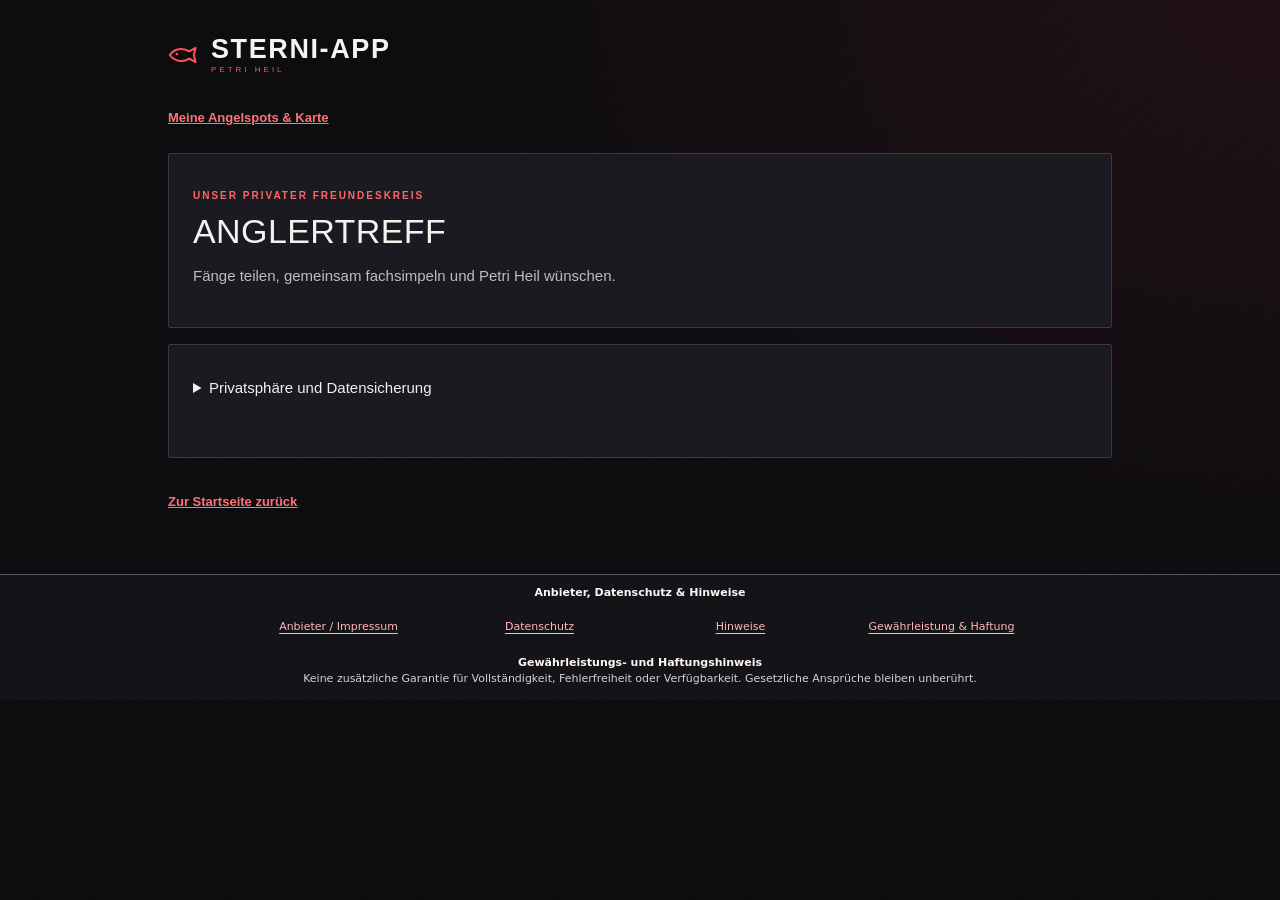
==== commit c8357999: "Anglertreff Selbstregistrierung und Verwaltung absichern" ====
--- a/anglertreff.html
+++ b/anglertreff.html
@@ -1,15 +1,15 @@
 <!doctype html>
-<html lang="de"><head><meta charset="utf-8"><meta name="viewport" content="width=device-width,initial-scale=1,viewport-fit=cover"><meta name="referrer" content="no-referrer"><title>Anglertreff · Sterni-App</title><link rel="stylesheet" href="./anglertreff-basis.css"><link rel="stylesheet" href="./anglertreff.css?v=return-2"><script src="./anglertreff-config.js" defer></script><script src="./anglertreff-hinweis.js" defer></script><script src="./anglertreff.js?v=live-quiz-1" defer></script><link rel="stylesheet" href="./quiz-live.css?v=duell-status-1"><script src="./js/quiz-online.js?v=duell-status-1" defer></script><link rel="stylesheet" href="./legal-footer.css"><link rel="stylesheet" href="./responsive.css"></head>
+<html lang="de"><head><meta charset="utf-8"><meta name="viewport" content="width=device-width,initial-scale=1,viewport-fit=cover"><meta name="referrer" content="no-referrer"><title>Anglertreff · Sterni-App</title><link rel="stylesheet" href="./anglertreff-basis.css"><link rel="stylesheet" href="./anglertreff.css?v=return-2"><script src="./anglertreff-config.js" defer></script><script src="./anglertreff-hinweis.js?v=anglertreff-foto-1" defer></script><script src="./anglertreff.js?v=live-quiz-1" defer></script><link rel="stylesheet" href="./quiz-live.css?v=duell-status-1"><script src="./js/quiz-online.js?v=duell-status-1" defer></script><link rel="stylesheet" href="./legal-footer.css"><link rel="stylesheet" href="./responsive.css"></head>
 <body class="treff-page"><main>
 <nav class="treff-topbar" aria-label="Sterni-App Navigation"><a class="treff-return-brand" href="./#start" aria-label="Zur Sterni-App Startseite"><svg viewBox="0 0 36 24" aria-hidden="true" fill="none" stroke="currentColor" stroke-width="2.2" stroke-linecap="round" stroke-linejoin="round"><path d="M2 12c5-7 14-9 22-4l7-4-2 8 2 8-7-4c-8 5-17 3-22-4Z"/><circle cx="10" cy="11" r="1.4" fill="currentColor" stroke="none"/></svg><span class="treff-return-copy"><b>STERNI-APP</b><small>PETRI HEIL</small></span></a></nav><a class="text-button" href="./#spots">Meine Angelspots &amp; Karte</a>
 <section class="panel"><p class="eyebrow">UNSER PRIVATER FREUNDESKREIS</p><h1>Anglertreff</h1><p>Fänge teilen, gemeinsam fachsimpeln und Petri Heil wünschen.</p>
 <p id="treff-mode"></p><p id="treff-status" role="status" aria-live="polite"></p>
-<div id="treff-entry"><form id="treff-login" hidden><label>E-Mail<input name="email" type="email" autocomplete="username" required maxlength="254"></label><label>Passwort<input name="password" type="password" autocomplete="current-password" required maxlength="128"></label><label class="treff-remember"><input name="remember" type="checkbox" checked> Auf diesem Gerät angemeldet bleiben</label><button class="primary">Anmelden</button><p>Nur eingeladene Mitglieder. Es gibt keine öffentliche Registrierung.</p></form>
-<div id="treff-access-help" hidden><button type="button" id="treff-register">Mit Einladung registrieren</button> <button type="button" id="treff-forgot">Passwort vergessen?</button><div id="treff-recovery-help" hidden><p>Bitte Christian um einen persönlichen Wiederherstellungslink. Dein neues Passwort legst du selbst fest. Als Betreiber kannst du deinen eigenen Zugang auch im Supabase-Dashboard unter Authentication → Users → Send password recovery wiederherstellen.</p></div><form id="treff-invitation-input" hidden><label>Dein persönlicher Einladungs- oder Wiederherstellungslink<input name="link" type="url" required autocomplete="off"></label><button class="primary">Link prüfen</button></form></div><button id="treff-demo" class="primary" hidden>Lokale Testvorschau öffnen</button></div>
+<div id="treff-entry"><form id="treff-login" hidden><label>E-Mail<input name="email" type="email" autocomplete="username" required maxlength="254"></label><label>Passwort<input name="password" type="password" autocomplete="current-password" required maxlength="128"></label><label class="treff-remember"><input name="remember" type="checkbox" checked> Auf diesem Gerät angemeldet bleiben</label><button class="primary">Anmelden</button></form>
+<div id="treff-access-help" hidden><button type="button" id="treff-register">Jetzt registrieren</button> <button type="button" id="treff-forgot">Passwort vergessen?</button><form id="treff-register-form" hidden><h2>Neu registrieren</h2><label>Anzeigename<input name="display_name" autocomplete="nickname" required maxlength="60"></label><label>E-Mail<input name="email" type="email" autocomplete="email" required maxlength="254"></label><label>Passwort<input name="password" type="password" autocomplete="new-password" required minlength="8" maxlength="128"></label><label>Passwort wiederholen<input name="password_confirm" type="password" autocomplete="new-password" required minlength="8" maxlength="128"></label><button class="primary">Registrierung starten</button><p>Nach der Bestätigung deiner E-Mail ist der Zugang automatisch freigeschaltet.</p></form><form id="treff-forgot-form" hidden><h2>Passwort zurücksetzen</h2><label>E-Mail<input name="email" type="email" autocomplete="email" required maxlength="254"></label><button class="primary">Link zum Zurücksetzen senden</button></form></div><button id="treff-demo" class="primary" hidden>Lokale Testvorschau öffnen</button></div>
 <section id="treff-accept" hidden><h2 id="treff-accept-title">Deine Einladung</h2><p>Dieser persönliche Link ist einmalig und zeitlich begrenzt. Erst nach deinem Klick wird er eingelöst.</p><button type="button" id="treff-accept-button" class="primary">Einladung prüfen</button></section><form id="treff-password" hidden><h2 id="treff-password-title">Registrierung abschließen</h2><label>Eigenes Passwort festlegen<input name="password" type="password" autocomplete="new-password" minlength="8" maxlength="128" required></label><label>Passwort wiederholen<input name="password_confirm" type="password" autocomplete="new-password" minlength="8" maxlength="128" required></label><button class="primary">Passwort speichern und beitreten</button></form>
-<div id="treff-session" hidden><p id="treff-user"></p><label id="treff-demo-switch" hidden>Testmitglied wechseln<select id="treff-person"><option value="christian">Christian (Test)</option><option value="freund">Angelfreund (Test)</option></select></label><button type="button" id="treff-change-password" hidden>Passwort ändern</button> <button id="treff-refresh" type="button">Übersicht aktualisieren</button> <button id="treff-logout" type="button">Abmelden</button></div></section>
+<div id="treff-session" hidden><p id="treff-user"></p><label id="treff-demo-switch" hidden>Testmitglied wechseln<select id="treff-person"><option value="christian">Christian (Test)</option><option value="freund">Angelfreund (Test)</option></select></label><button type="button" id="treff-change-password" hidden>Passwort ändern</button> <button id="treff-refresh" type="button">Übersicht aktualisieren</button> <button id="treff-delete-account" type="button" hidden>Konto dauerhaft löschen</button> <button id="treff-logout" type="button">Abmelden</button></div></section>
 <div id="treff-content" hidden>
-<p id="treff-admin-shortcut" hidden><a class="text-button" href="#treff-admin">Freundeskreis verwalten · Freunde einladen</a></p>
+<p id="treff-admin-shortcut" hidden><a class="text-button" href="#treff-admin">Freundeskreis verwalten</a></p>
 <button id="treff-create" class="primary" type="button" aria-expanded="false">＋ Beitrag erstellen</button><section class="panel" id="treff-composer" hidden><div class="treff-tabs" role="group" aria-label="Beitragsart"><button type="button" data-compose="catch" aria-pressed="true">🎣 Fang teilen</button><button type="button" data-compose="news" aria-pressed="false">💬 Meldung schreiben</button></div><h2 id="treff-form-title">Deinen Fang teilen</h2><form id="treff-catch">
 <label id="treff-news-title" hidden>Titel deiner Meldung *<input name="news_title" maxlength="80"></label><div class="form-grid" id="treff-catch-fields"><label>Fischart *<input name="fish" required maxlength="80"></label><label>Gewässer *<input name="water" required maxlength="160"></label><label>Länge (cm)<input name="length_cm" type="number" min="0.1" max="1000" step="0.1"></label><label>Gewicht (kg)<input name="weight_kg" type="number" min="0.001" max="2000" step="0.001"></label><label>Köder<input name="bait" maxlength="160"></label><label>Fangdatum *<input name="caught_on" type="date" required></label></div>
 <label>Beschreibung<textarea name="description" rows="3" maxlength="3000"></textarea></label><div class="treff-photo-picker"><label>Fangfoto (optional, JPEG, PNG oder WebP, höchstens 15 MB)<input name="photo" type="file" accept="image/jpeg,image/png,image/webp"></label><button type="button" id="treff-camera-open" class="primary">📷 Kamera öffnen</button><input id="treff-camera" name="camera" type="file" accept="image/jpeg,image/png,image/webp" capture="environment" hidden><p id="treff-photo-status" role="status" aria-live="polite">Wähle ein Foto aus oder nimm mit dem Handy ein neues auf.</p><figure id="treff-photo-preview" hidden><img id="treff-photo-image" alt="Vorschau deines ausgewählten Fangfotos"><figcaption>Dieses verkleinerte Foto wird mit deinem Fang geteilt.</figcaption><button type="button" id="treff-photo-clear">Ausgewähltes Foto entfernen</button></figure></div><p>Bitte nur eigene Fotos mit Zustimmung abgebildeter Personen teilen. Fotos werden verkleinert und neu gespeichert, ohne ursprüngliche Standort-Metadaten. Keine genauen Angelplatz-Koordinaten erforderlich.</p>
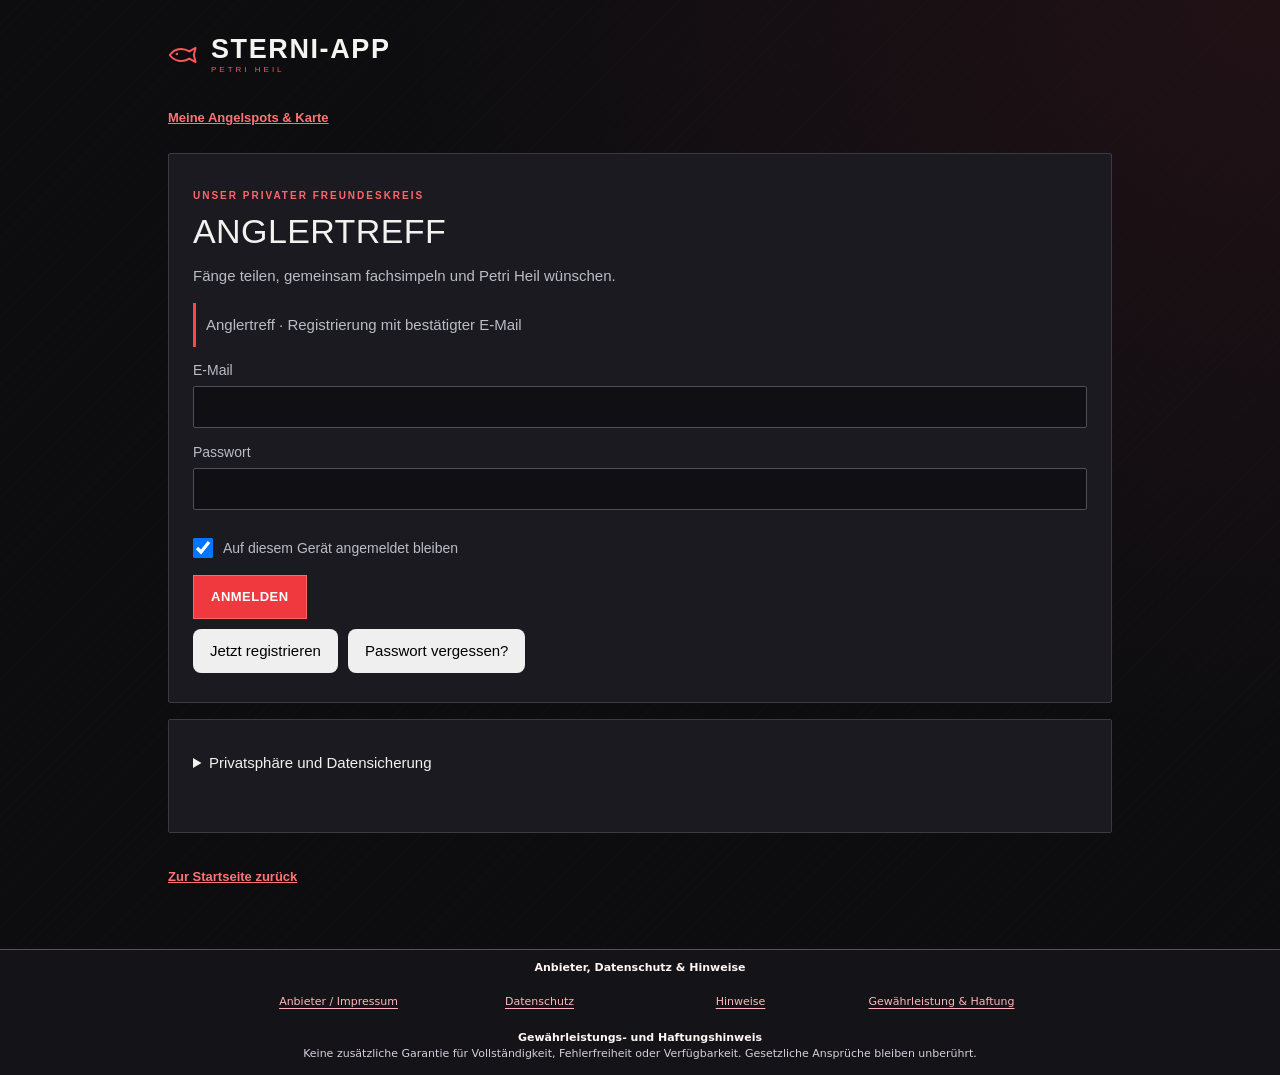
==== commit 6563df24: "Aktualisiere Anglertreff Script-Version" ====
--- a/anglertreff.html
+++ b/anglertreff.html
@@ -1,5 +1,5 @@
 <!doctype html>
-<html lang="de"><head><meta charset="utf-8"><meta name="viewport" content="width=device-width,initial-scale=1,viewport-fit=cover"><meta name="referrer" content="no-referrer"><title>Anglertreff · Sterni-App</title><link rel="stylesheet" href="./anglertreff-basis.css"><link rel="stylesheet" href="./anglertreff.css?v=return-2"><script src="./anglertreff-config.js" defer></script><script src="./anglertreff-hinweis.js?v=anglertreff-foto-1" defer></script><script src="./anglertreff.js?v=live-quiz-1" defer></script><link rel="stylesheet" href="./quiz-live.css?v=duell-status-1"><script src="./js/quiz-online.js?v=duell-status-1" defer></script><link rel="stylesheet" href="./legal-footer.css"><link rel="stylesheet" href="./responsive.css"></head>
+<html lang="de"><head><meta charset="utf-8"><meta name="viewport" content="width=device-width,initial-scale=1,viewport-fit=cover"><meta name="referrer" content="no-referrer"><title>Anglertreff · Sterni-App</title><link rel="stylesheet" href="./anglertreff-basis.css"><link rel="stylesheet" href="./anglertreff.css?v=return-2"><script src="./anglertreff-config.js" defer></script><script src="./anglertreff-hinweis.js?v=anglertreff-foto-1" defer></script><script src="./anglertreff.js?v=auth-self-2" defer></script><link rel="stylesheet" href="./quiz-live.css?v=duell-status-1"><script src="./js/quiz-online.js?v=duell-status-1" defer></script><link rel="stylesheet" href="./legal-footer.css"><link rel="stylesheet" href="./responsive.css"></head>
 <body class="treff-page"><main>
 <nav class="treff-topbar" aria-label="Sterni-App Navigation"><a class="treff-return-brand" href="./#start" aria-label="Zur Sterni-App Startseite"><svg viewBox="0 0 36 24" aria-hidden="true" fill="none" stroke="currentColor" stroke-width="2.2" stroke-linecap="round" stroke-linejoin="round"><path d="M2 12c5-7 14-9 22-4l7-4-2 8 2 8-7-4c-8 5-17 3-22-4Z"/><circle cx="10" cy="11" r="1.4" fill="currentColor" stroke="none"/></svg><span class="treff-return-copy"><b>STERNI-APP</b><small>PETRI HEIL</small></span></a></nav><a class="text-button" href="./#spots">Meine Angelspots &amp; Karte</a>
 <section class="panel"><p class="eyebrow">UNSER PRIVATER FREUNDESKREIS</p><h1>Anglertreff</h1><p>Fänge teilen, gemeinsam fachsimpeln und Petri Heil wünschen.</p>
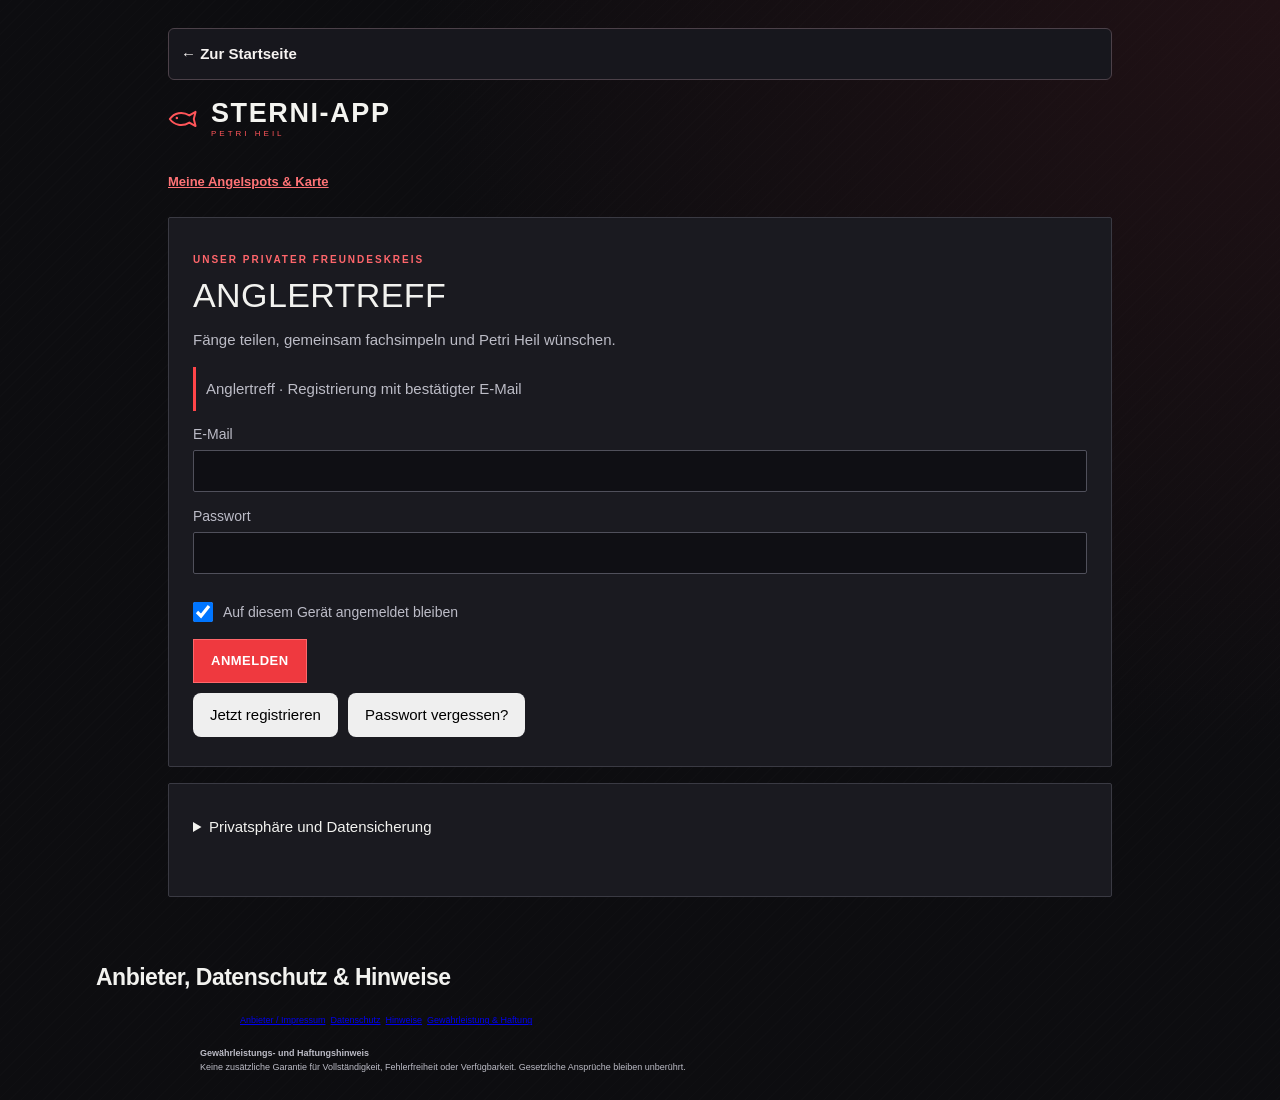
==== commit 8cfd76ee: "Verschiebe Angel-Treff Zurücklink nach oben" ====
--- a/anglertreff.html
+++ b/anglertreff.html
@@ -1,6 +1,6 @@
 <!doctype html>
 <html lang="de"><head><meta charset="utf-8"><meta name="viewport" content="width=device-width,initial-scale=1,viewport-fit=cover"><meta name="referrer" content="no-referrer"><title>Anglertreff · Sterni-App</title><link rel="stylesheet" href="./anglertreff-basis.css"><link rel="stylesheet" href="./anglertreff.css?v=return-2"><script src="./anglertreff-config.js" defer></script><script src="./anglertreff-hinweis.js?v=anglertreff-foto-1" defer></script><script src="./anglertreff.js?v=auth-self-2" defer></script><link rel="stylesheet" href="./quiz-live.css?v=duell-status-1"><script src="./js/quiz-online.js?v=duell-status-1" defer></script><link rel="stylesheet" href="./legal-footer.css"><link rel="stylesheet" href="./responsive.css"></head>
-<body class="treff-page"><main>
+<body class="treff-page"><style>.treff-top-return{margin:0 0 12px}.treff-top-return a{display:flex;align-items:center;gap:10px;width:100%;min-height:52px;padding:9px 12px;border:1px solid #4c4149;border-radius:6px;background:#17171d;color:#f6f3f1;text-decoration:none;font-size:15px;font-weight:700}.treff-top-return a:hover{border-color:#ff6568;background:#252027}.treff-bottom-return{display:none!important}</style><main><p class="treff-top-return"><a class="text-button" href="./#start">← Zur Startseite</a></p>
 <nav class="treff-topbar" aria-label="Sterni-App Navigation"><a class="treff-return-brand" href="./#start" aria-label="Zur Sterni-App Startseite"><svg viewBox="0 0 36 24" aria-hidden="true" fill="none" stroke="currentColor" stroke-width="2.2" stroke-linecap="round" stroke-linejoin="round"><path d="M2 12c5-7 14-9 22-4l7-4-2 8 2 8-7-4c-8 5-17 3-22-4Z"/><circle cx="10" cy="11" r="1.4" fill="currentColor" stroke="none"/></svg><span class="treff-return-copy"><b>STERNI-APP</b><small>PETRI HEIL</small></span></a></nav><a class="text-button" href="./#spots">Meine Angelspots &amp; Karte</a>
 <section class="panel"><p class="eyebrow">UNSER PRIVATER FREUNDESKREIS</p><h1>Anglertreff</h1><p>Fänge teilen, gemeinsam fachsimpeln und Petri Heil wünschen.</p>
 <p id="treff-mode"></p><p id="treff-status" role="status" aria-live="polite"></p>
--- a/legal-footer.css
+++ b/legal-footer.css
@@ -1,2 +1,63 @@
-footer.app-legal-footer{display:block;box-sizing:border-box;width:100%;max-width:none;margin:0 auto;padding:16px 12px calc(18px + env(safe-area-inset-bottom,0px));border:0;border-top:1px solid #59515d;border-radius:0;background:#141318;color:#e7e2ea;font:12px/1.6 system-ui,-apple-system,Segoe UI,sans-serif;text-align:center;overflow-wrap:normal}footer.app-legal-footer h2{font:700 14px/1.4 system-ui,-apple-system,Segoe UI,sans-serif;color:#fff5f2;letter-spacing:0;text-transform:none;margin:0 0 8px}footer.app-legal-footer nav{display:grid;grid-template-columns:repeat(4,minmax(0,1fr));align-items:center;gap:4px;margin:0;padding:0;overflow:visible}footer.app-legal-footer a{display:flex;justify-content:center;align-items:center;min-height:44px;color:#ffb8b9;font:600 12px/1.4 system-ui,-apple-system,Segoe UI,sans-serif;text-decoration:underline;text-underline-offset:3px;white-space:normal;word-break:normal;hyphens:none}footer.app-legal-footer a:focus-visible{outline:3px solid #ffcb87;outline-offset:2px}footer.app-legal-footer p{margin:10px 0 0;color:#d6d0dc;font:12px/1.6 system-ui,-apple-system,Segoe UI,sans-serif}footer.app-legal-footer strong{color:#fff5f2;font-weight:700}.has-app-route footer.app-legal-footer{margin-bottom:calc(110px + env(safe-area-inset-bottom,0px))}
-footer.app-legal-footer{padding:10px 10px calc(12px + env(safe-area-inset-bottom,0px));font-size:11px}footer.app-legal-footer h2{font-size:11px;margin-bottom:4px}footer.app-legal-footer a{font-size:11px;font-weight:400;min-height:44px}footer.app-legal-footer p{font-size:11px;line-height:1.5;margin-top:6px}
+footer.app-legal-footer {
+  width: min(100%, 1120px);
+  box-sizing: border-box;
+  margin: 0 auto;
+  padding: 0 var(--content-inset, 1rem) calc(1rem + env(safe-area-inset, 0px));
+  border: 0;
+  background: transparent;
+}
+/* Die frühere Startseiten-Kachelregel darf den gemeinsamen Footer nicht mehr umschließen. */
+.app-shell > footer.app-legal-footer {
+  width: min(100%, 1120px);
+  margin: 0 auto;
+  border: 0;
+  background: transparent;
+}
+.app-shell:has(#view-start.active) > footer.app-legal-footer,
+.app-shell:has(#view-start.active) > footer.app-legal-footer:hover,
+.app-shell:has(#view-start.active) > footer.app-legal-footer:focus-within {
+  width: min(100%, 1120px);
+  margin: 0 auto;
+  border: 0;
+  background: transparent;
+}
+.app-footer-actions {
+  width: 100%;
+  margin: 0;
+  display: grid;
+  grid-template-columns: repeat(2, minmax(0, 1fr));
+  gap: 0.75rem;
+}
+.app-footer-actions a {
+  display: flex;
+  align-items: center;
+  justify-content: center;
+  min-height: 44px;
+  padding: 0.7rem 0.9rem;
+  border: 1px solid var(--border, #59515d);
+  border-radius: 0.75rem;
+  background: linear-gradient(145deg, #292329, #151519);
+  color: var(--ink, #f4eef4);
+  font: 700 0.85rem/1.35 var(--body, system-ui, sans-serif);
+  text-align: center;
+  text-decoration: none;
+  overflow-wrap: anywhere;
+  box-shadow: 0 7px 18px #0000003d;
+  transition: border-color 0.16s ease, background 0.16s ease, transform 0.16s ease, box-shadow 0.16s ease;
+}
+.app-footer-actions a:hover,
+.app-footer-actions a:active,
+.app-footer-actions a:focus-visible {
+  border-color: var(--accent, #ff4549);
+  background: linear-gradient(140deg, #3c282f, #1c181e);
+  transform: translateY(-2px);
+}
+.app-footer-actions a:focus-visible { outline: 3px solid #ffcb87; outline-offset: 2px; }
+@media (prefers-reduced-motion: reduce) {
+  .app-footer-actions a { transition: none; }
+  .app-footer-actions a:hover, .app-footer-actions a:active { transform: none; }
+}
+@media (max-width: 420px) {
+  .app-footer-actions { gap: 0.45rem; }
+  .app-footer-actions a { min-height: 48px; padding-inline: 0.5rem; font-size: 0.76rem; }
+}
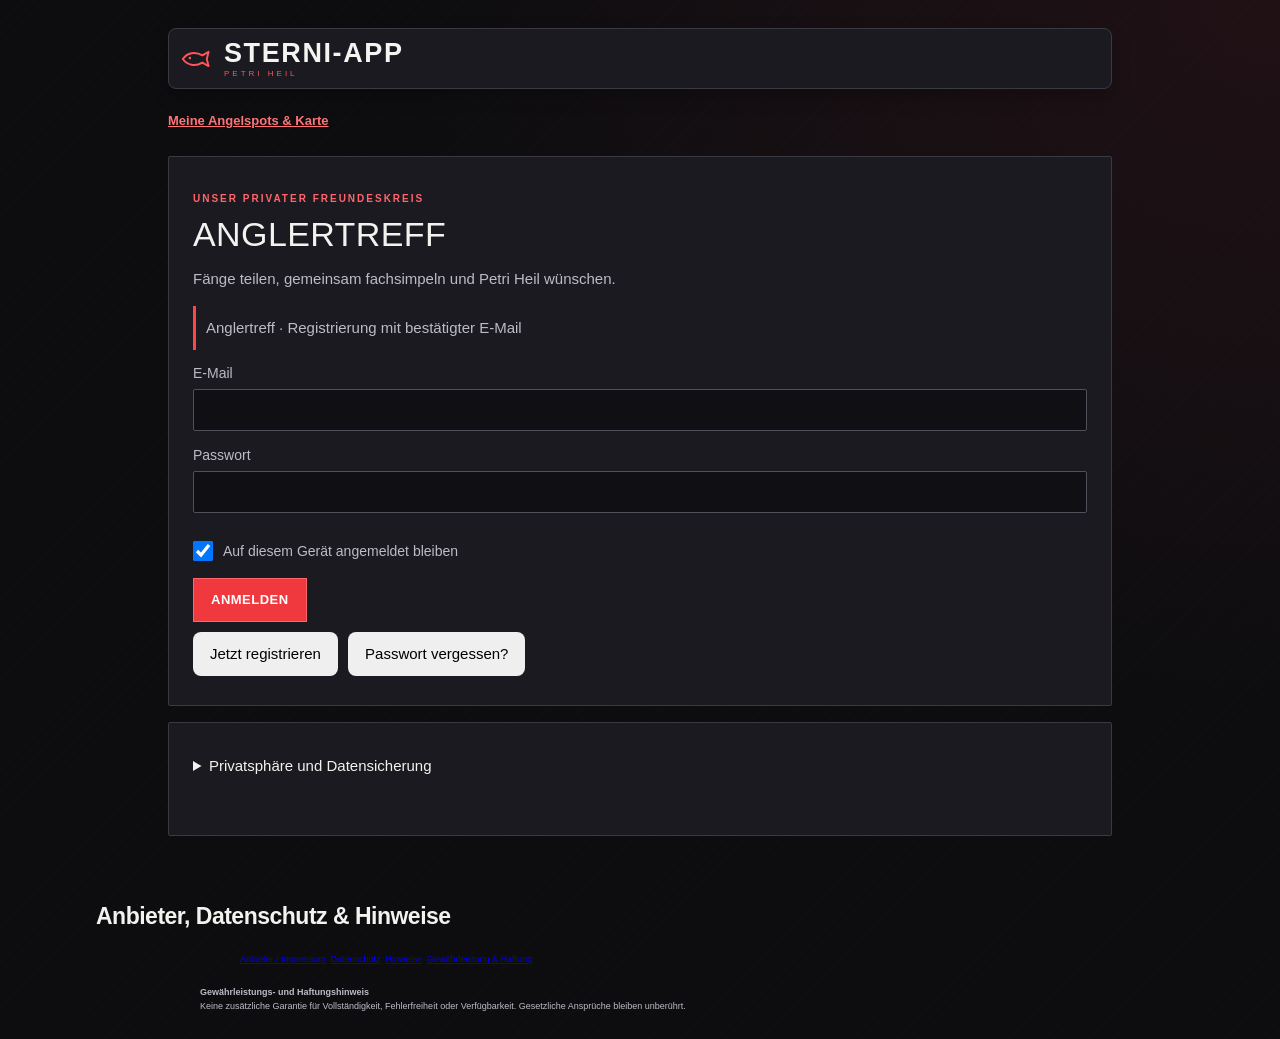
==== commit 259f777b: "Gestalte Anglertreff-Brand als Zurückkachel" ====
--- a/anglertreff.html
+++ b/anglertreff.html
@@ -1,6 +1,6 @@
 <!doctype html>
 <html lang="de"><head><meta charset="utf-8"><meta name="viewport" content="width=device-width,initial-scale=1,viewport-fit=cover"><meta name="referrer" content="no-referrer"><title>Anglertreff · Sterni-App</title><link rel="stylesheet" href="./anglertreff-basis.css"><link rel="stylesheet" href="./anglertreff.css?v=return-2"><script src="./anglertreff-config.js" defer></script><script src="./anglertreff-hinweis.js?v=anglertreff-foto-1" defer></script><script src="./anglertreff.js?v=auth-self-2" defer></script><link rel="stylesheet" href="./quiz-live.css?v=duell-status-1"><script src="./js/quiz-online.js?v=duell-status-1" defer></script><link rel="stylesheet" href="./legal-footer.css"><link rel="stylesheet" href="./responsive.css"></head>
-<body class="treff-page"><style>.treff-top-return{margin:0 0 12px}.treff-top-return a{display:flex;align-items:center;gap:10px;width:100%;min-height:52px;padding:9px 12px;border:1px solid #4c4149;border-radius:6px;background:#17171d;color:#f6f3f1;text-decoration:none;font-size:15px;font-weight:700}.treff-top-return a:hover{border-color:#ff6568;background:#252027}.treff-bottom-return{display:none!important}</style><main><p class="treff-top-return"><a class="text-button" href="./#start">← Zur Startseite</a></p>
+<body class="treff-page"><style>.treff-top-return{display:none!important}.treff-topbar{margin:0 0 12px!important;padding:0!important;background:transparent!important;border:0!important}.treff-page .treff-topbar .treff-return-brand{display:flex!important;align-items:center!important;justify-content:flex-start!important;gap:11px!important;width:100%!important;min-height:61px!important;padding:9px 12px!important;border:1px solid #3a3a43!important;border-radius:8px!important;background:#1a1a20!important;color:#f4f4f0!important;text-decoration:none!important;box-shadow:0 7px 18px #0000003d}.treff-page .treff-topbar .treff-return-brand:hover{border-color:#ff4549!important;background:linear-gradient(140deg,#3c282f,#1c181e)!important}.treff-bottom-return{display:none!important}</style><main><p class="treff-top-return"><a class="text-button" href="./#start">← Zur Startseite</a></p>
 <nav class="treff-topbar" aria-label="Sterni-App Navigation"><a class="treff-return-brand" href="./#start" aria-label="Zur Sterni-App Startseite"><svg viewBox="0 0 36 24" aria-hidden="true" fill="none" stroke="currentColor" stroke-width="2.2" stroke-linecap="round" stroke-linejoin="round"><path d="M2 12c5-7 14-9 22-4l7-4-2 8 2 8-7-4c-8 5-17 3-22-4Z"/><circle cx="10" cy="11" r="1.4" fill="currentColor" stroke="none"/></svg><span class="treff-return-copy"><b>STERNI-APP</b><small>PETRI HEIL</small></span></a></nav><a class="text-button" href="./#spots">Meine Angelspots &amp; Karte</a>
 <section class="panel"><p class="eyebrow">UNSER PRIVATER FREUNDESKREIS</p><h1>Anglertreff</h1><p>Fänge teilen, gemeinsam fachsimpeln und Petri Heil wünschen.</p>
 <p id="treff-mode"></p><p id="treff-status" role="status" aria-live="polite"></p>
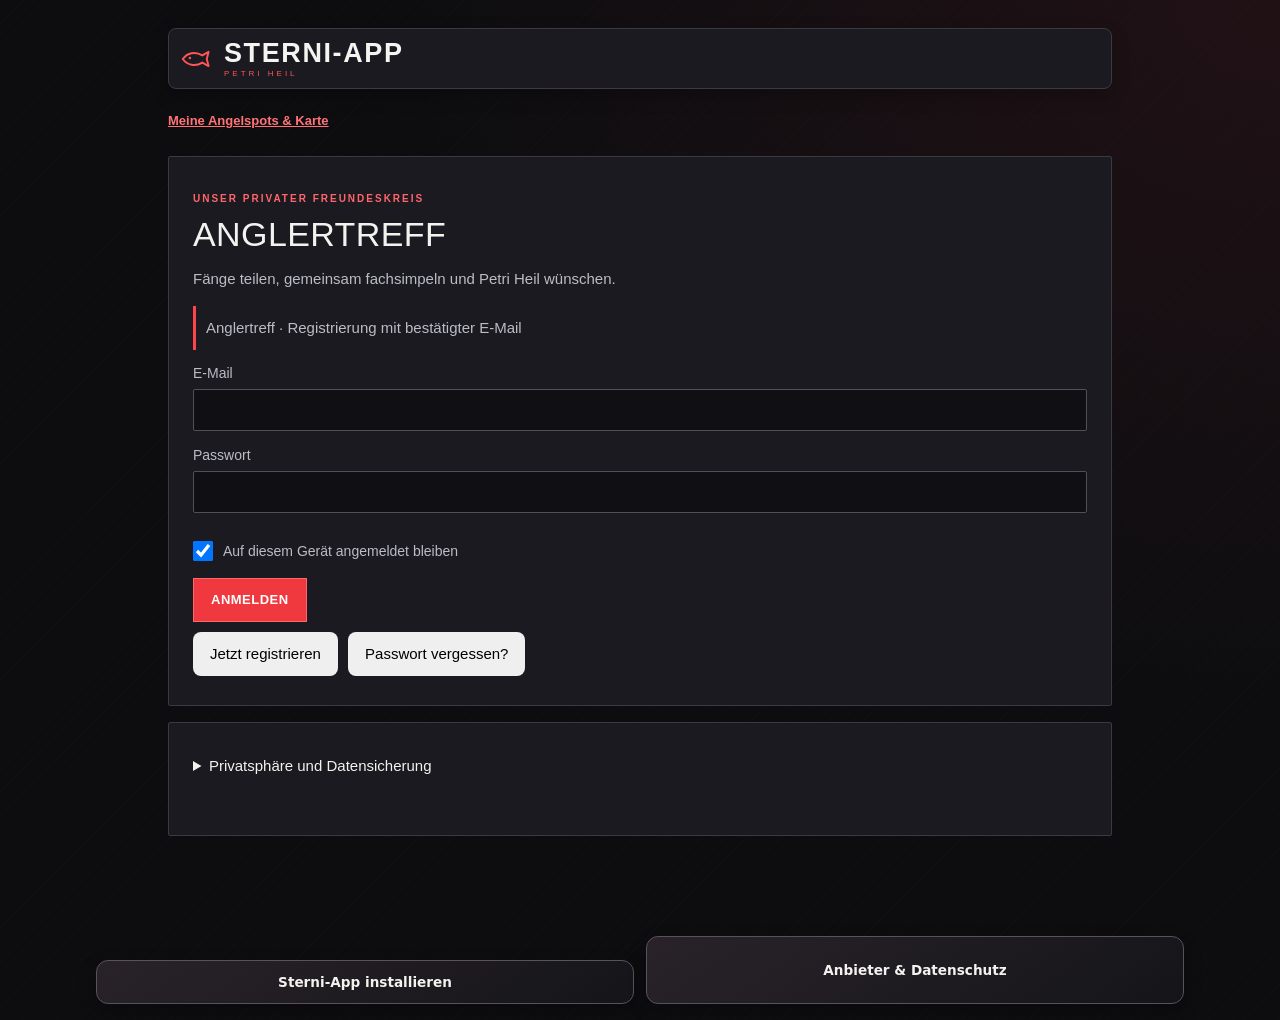
==== commit 2bb25367: "Vereinheitliche Footer im Anglertreff" ====
--- a/anglertreff.html
+++ b/anglertreff.html
@@ -16,4 +16,4 @@
 <button class="primary" id="treff-save">Fangbericht teilen</button> <button type="button" id="treff-cancel">Abbrechen</button></form></section>
 <section class="panel treff-overview"><h2>Neues aus unserem Freundeskreis</h2><div class="treff-tabs" role="group" aria-label="Beiträge auswählen"><button type="button" data-filter="all" aria-pressed="true">Alle</button><button type="button" data-filter="catch" aria-pressed="false">🎣 Fänge</button><button type="button" data-filter="news" aria-pressed="false">💬 Meldungen</button></div><p id="treff-feed-info" aria-live="polite">Neueste Beiträge zuerst</p><div id="treff-feed"></div></section><section id="treff-admin" class="panel" hidden><details id="treff-admin-details"><summary>Freundeskreis verwalten</summary><a class="treff-admin-home" href="./#start">Zur Startseite zurück</a><p>Nur du als Verwalter kannst einladen, Zugänge sperren und Wiederherstellungslinks erstellen. Erstelle einen persönlichen Link und verschicke ihn anschließend über WhatsApp, E-Mail oder die Teilen-Funktion. Du bestätigst den Versand selbst.</p><form id="treff-invite-form"><label>Anzeigename<input name="name" required maxlength="60"></label><label>E-Mail des eingeladenen Freundes<input name="email" type="email" required maxlength="254"></label><button class="primary">Persönlichen Einladungslink erstellen</button></form><div id="treff-admin-link" hidden><label>Persönlicher Zugangslink – nur an diese Person weitergeben<textarea id="treff-link-value" rows="3" readonly autocomplete="off"></textarea></label><p id="treff-share-help">Jetzt Einladung weitergeben:</p><button type="button" id="treff-share-link">📤 Einladung teilen</button> <button type="button" id="treff-whatsapp-link">WhatsApp öffnen</button> <button type="button" id="treff-email-link">E-Mail vorbereiten</button> <button type="button" id="treff-copy-link">Link kopieren</button> <button type="button" id="treff-clear-link">Link ausblenden</button><p>Dieser Link gewährt Zugang. Teile ihn persönlich. Ein neuer Link ersetzt den vorherigen desselben Typs.</p></div><h3>Mitglieder</h3><button type="button" id="treff-admin-refresh">Mitglieder aktualisieren</button><div id="treff-admin-members"></div><a class="treff-admin-home" href="./#start">Zur Startseite zurück</a></details></section></div>
 <section class="panel"><details><summary>Privatsphäre und Datensicherung</summary><p><a href="./#hinweise">Datenschutz und Ansprechpartner zum Anglertreff</a></p><p id="treff-privacy">Die Testvorschau läuft nur in diesem Browserfenster. Sie lädt nichts hoch und verliert ihre Testeinträge beim Neuladen. Sie ist kein geschützter gemeinsamer Treff.</p><p>Das bisherige persönliche Fangtagebuch bleibt getrennt. Dessen Export enthält keine Anglertreff-Beiträge. Private Berichte und Fotos werden nicht für die Offline-Nutzung gespeichert. Bei gemeinsam genutzten Geräten nach dem Besuch abmelden.</p></details></section>
-<p class="treff-bottom-return"><a class="text-button" href="./#start">Zur Startseite zurück</a></p></main><!-- APP-LEGAL-START --><footer class="app-legal-footer" aria-label="Anbieter, Datenschutz und Hinweise"><h2>Anbieter, Datenschutz &amp; Hinweise</h2><nav aria-label="Rechtliche Informationen"><a href="./#hinweise">Anbieter / Impressum</a><a href="./#hinweise">Datenschutz</a><a href="./#hinweise">Hinweise</a><a href="./#hinweise">Gewährleistung &amp; Haftung</a></nav><p><strong>Gewährleistungs- und Haftungshinweis</strong><br>Keine zusätzliche Garantie für Vollständigkeit, Fehlerfreiheit oder Verfügbarkeit. Gesetzliche Ansprüche bleiben unberührt.</p></footer><!-- APP-LEGAL-END --></body></html>
+<p class="treff-bottom-return"><a class="text-button" href="./#start">Zur Startseite zurück</a></p></main><!-- APP-LEGAL-START --><footer class="app-legal-footer" aria-label="Sterni-App-Footer"><div class="app-footer-actions"><a class="app-install" href="./#installation">Sterni-App installieren</a><a class="legal-tile-link" href="./#hinweise">Anbieter &amp; Datenschutz</a></div></footer><!-- APP-LEGAL-END --></body></html>
--- a/legal-footer.css
+++ b/legal-footer.css
@@ -1,7 +1,7 @@
 footer.app-legal-footer {
   width: min(100%, 1120px);
   box-sizing: border-box;
-  margin: 0 auto;
+  margin: clamp(2rem, 5vw, 3.5rem) auto 0;
   padding: 0 var(--content-inset, 1rem) calc(1rem + env(safe-area-inset, 0px));
   border: 0;
   background: transparent;
@@ -9,7 +9,7 @@
 /* Die frühere Startseiten-Kachelregel darf den gemeinsamen Footer nicht mehr umschließen. */
 .app-shell > footer.app-legal-footer {
   width: min(100%, 1120px);
-  margin: 0 auto;
+  margin: clamp(2rem, 5vw, 3.5rem) auto 0;
   border: 0;
   background: transparent;
 }
@@ -17,7 +17,7 @@
 .app-shell:has(#view-start.active) > footer.app-legal-footer:hover,
 .app-shell:has(#view-start.active) > footer.app-legal-footer:focus-within {
   width: min(100%, 1120px);
-  margin: 0 auto;
+  margin: clamp(2rem, 5vw, 3.5rem) auto 0;
   border: 0;
   background: transparent;
 }
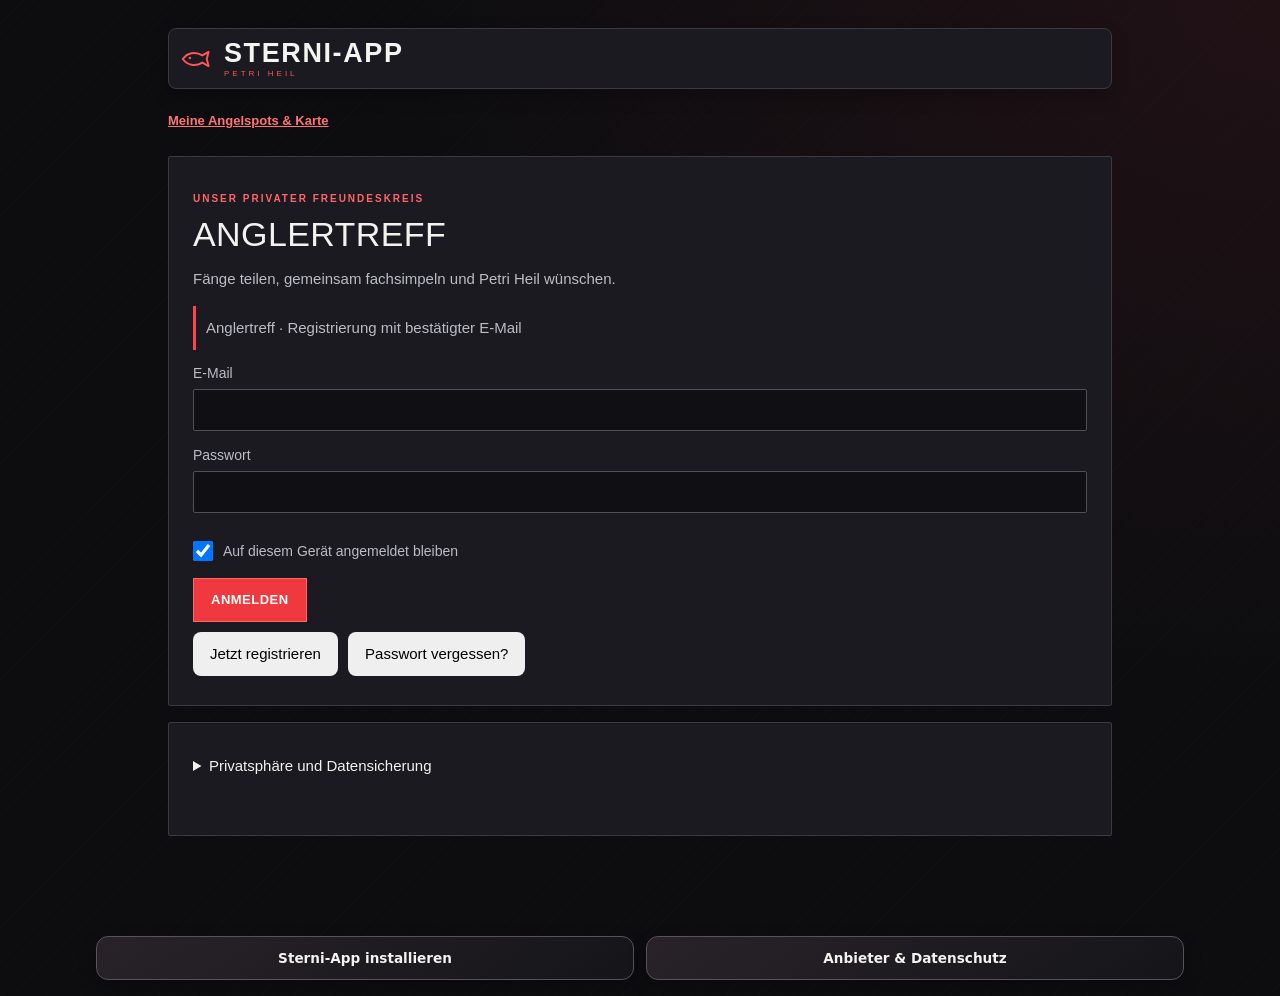
==== commit 9cbd8a4e: "feat(statistik): Zentrale datenschutzkonforme Besucherstatistik und Inhaberansicht integrieren" ====
--- a/anglertreff.html
+++ b/anglertreff.html
@@ -1,5 +1,5 @@
 <!doctype html>
-<html lang="de"><head><meta charset="utf-8"><meta name="viewport" content="width=device-width,initial-scale=1,viewport-fit=cover"><meta name="referrer" content="no-referrer"><title>Anglertreff · Sterni-App</title><link rel="stylesheet" href="./anglertreff-basis.css"><link rel="stylesheet" href="./anglertreff.css?v=return-2"><script src="./anglertreff-config.js" defer></script><script src="./anglertreff-hinweis.js?v=anglertreff-foto-1" defer></script><script src="./anglertreff.js?v=auth-self-2" defer></script><link rel="stylesheet" href="./quiz-live.css?v=duell-status-1"><script src="./js/quiz-online.js?v=duell-status-1" defer></script><link rel="stylesheet" href="./legal-footer.css"><link rel="stylesheet" href="./responsive.css"></head>
+<html lang="de"><head><meta charset="utf-8"><meta name="viewport" content="width=device-width,initial-scale=1,viewport-fit=cover"><meta name="referrer" content="no-referrer"><title>Anglertreff · Sterni-App</title><link rel="stylesheet" href="./anglertreff-basis.css"><link rel="stylesheet" href="./anglertreff.css?v=return-2"><script src="./anglertreff-config.js" defer></script><script src="./anglertreff-hinweis.js?v=anglertreff-foto-1" defer></script><script src="./js/visitor-tracker.js" defer></script><script src="./anglertreff.js?v=auth-self-2" defer></script><link rel="stylesheet" href="./quiz-live.css?v=duell-status-1"><script src="./js/quiz-online.js?v=duell-status-1" defer></script><link rel="stylesheet" href="./legal-footer.css"><link rel="stylesheet" href="./responsive.css"></head>
 <body class="treff-page"><style>.treff-top-return{display:none!important}.treff-topbar{margin:0 0 12px!important;padding:0!important;background:transparent!important;border:0!important}.treff-page .treff-topbar .treff-return-brand{display:flex!important;align-items:center!important;justify-content:flex-start!important;gap:11px!important;width:100%!important;min-height:61px!important;padding:9px 12px!important;border:1px solid #3a3a43!important;border-radius:8px!important;background:#1a1a20!important;color:#f4f4f0!important;text-decoration:none!important;box-shadow:0 7px 18px #0000003d}.treff-page .treff-topbar .treff-return-brand:hover{border-color:#ff4549!important;background:linear-gradient(140deg,#3c282f,#1c181e)!important}.treff-bottom-return{display:none!important}</style><main><p class="treff-top-return"><a class="text-button" href="./#start">← Zur Startseite</a></p>
 <nav class="treff-topbar" aria-label="Sterni-App Navigation"><a class="treff-return-brand" href="./#start" aria-label="Zur Sterni-App Startseite"><svg viewBox="0 0 36 24" aria-hidden="true" fill="none" stroke="currentColor" stroke-width="2.2" stroke-linecap="round" stroke-linejoin="round"><path d="M2 12c5-7 14-9 22-4l7-4-2 8 2 8-7-4c-8 5-17 3-22-4Z"/><circle cx="10" cy="11" r="1.4" fill="currentColor" stroke="none"/></svg><span class="treff-return-copy"><b>STERNI-APP</b><small>PETRI HEIL</small></span></a></nav><a class="text-button" href="./#spots">Meine Angelspots &amp; Karte</a>
 <section class="panel"><p class="eyebrow">UNSER PRIVATER FREUNDESKREIS</p><h1>Anglertreff</h1><p>Fänge teilen, gemeinsam fachsimpeln und Petri Heil wünschen.</p>
@@ -9,11 +9,11 @@
 <section id="treff-accept" hidden><h2 id="treff-accept-title">Deine Einladung</h2><p>Dieser persönliche Link ist einmalig und zeitlich begrenzt. Erst nach deinem Klick wird er eingelöst.</p><button type="button" id="treff-accept-button" class="primary">Einladung prüfen</button></section><form id="treff-password" hidden><h2 id="treff-password-title">Registrierung abschließen</h2><label>Eigenes Passwort festlegen<input name="password" type="password" autocomplete="new-password" minlength="8" maxlength="128" required></label><label>Passwort wiederholen<input name="password_confirm" type="password" autocomplete="new-password" minlength="8" maxlength="128" required></label><button class="primary">Passwort speichern und beitreten</button></form>
 <div id="treff-session" hidden><p id="treff-user"></p><label id="treff-demo-switch" hidden>Testmitglied wechseln<select id="treff-person"><option value="christian">Christian (Test)</option><option value="freund">Angelfreund (Test)</option></select></label><button type="button" id="treff-change-password" hidden>Passwort ändern</button> <button id="treff-refresh" type="button">Übersicht aktualisieren</button> <button id="treff-delete-account" type="button" hidden>Konto dauerhaft löschen</button> <button id="treff-logout" type="button">Abmelden</button></div></section>
 <div id="treff-content" hidden>
-<p id="treff-admin-shortcut" hidden><a class="text-button" href="#treff-admin">Freundeskreis verwalten</a></p>
+<p id="treff-admin-shortcut" hidden><a class="text-button" href="#treff-admin">Freundeskreis verwalten</a></p><p id="treff-stats-shortcut" hidden><a class="text-button" href="#treff-stats">Besucherstatistik</a></p>
 <button id="treff-create" class="primary" type="button" aria-expanded="false">＋ Beitrag erstellen</button><section class="panel" id="treff-composer" hidden><div class="treff-tabs" role="group" aria-label="Beitragsart"><button type="button" data-compose="catch" aria-pressed="true">🎣 Fang teilen</button><button type="button" data-compose="news" aria-pressed="false">💬 Meldung schreiben</button></div><h2 id="treff-form-title">Deinen Fang teilen</h2><form id="treff-catch">
 <label id="treff-news-title" hidden>Titel deiner Meldung *<input name="news_title" maxlength="80"></label><div class="form-grid" id="treff-catch-fields"><label>Fischart *<input name="fish" required maxlength="80"></label><label>Gewässer *<input name="water" required maxlength="160"></label><label>Länge (cm)<input name="length_cm" type="number" min="0.1" max="1000" step="0.1"></label><label>Gewicht (kg)<input name="weight_kg" type="number" min="0.001" max="2000" step="0.001"></label><label>Köder<input name="bait" maxlength="160"></label><label>Fangdatum *<input name="caught_on" type="date" required></label></div>
 <label>Beschreibung<textarea name="description" rows="3" maxlength="3000"></textarea></label><div class="treff-photo-picker"><label>Fangfoto (optional, JPEG, PNG oder WebP, höchstens 15 MB)<input name="photo" type="file" accept="image/jpeg,image/png,image/webp"></label><button type="button" id="treff-camera-open" class="primary">📷 Kamera öffnen</button><input id="treff-camera" name="camera" type="file" accept="image/jpeg,image/png,image/webp" capture="environment" hidden><p id="treff-photo-status" role="status" aria-live="polite">Wähle ein Foto aus oder nimm mit dem Handy ein neues auf.</p><figure id="treff-photo-preview" hidden><img id="treff-photo-image" alt="Vorschau deines ausgewählten Fangfotos"><figcaption>Dieses verkleinerte Foto wird mit deinem Fang geteilt.</figcaption><button type="button" id="treff-photo-clear">Ausgewähltes Foto entfernen</button></figure></div><p>Bitte nur eigene Fotos mit Zustimmung abgebildeter Personen teilen. Fotos werden verkleinert und neu gespeichert, ohne ursprüngliche Standort-Metadaten. Keine genauen Angelplatz-Koordinaten erforderlich.</p>
 <button class="primary" id="treff-save">Fangbericht teilen</button> <button type="button" id="treff-cancel">Abbrechen</button></form></section>
-<section class="panel treff-overview"><h2>Neues aus unserem Freundeskreis</h2><div class="treff-tabs" role="group" aria-label="Beiträge auswählen"><button type="button" data-filter="all" aria-pressed="true">Alle</button><button type="button" data-filter="catch" aria-pressed="false">🎣 Fänge</button><button type="button" data-filter="news" aria-pressed="false">💬 Meldungen</button></div><p id="treff-feed-info" aria-live="polite">Neueste Beiträge zuerst</p><div id="treff-feed"></div></section><section id="treff-admin" class="panel" hidden><details id="treff-admin-details"><summary>Freundeskreis verwalten</summary><a class="treff-admin-home" href="./#start">Zur Startseite zurück</a><p>Nur du als Verwalter kannst einladen, Zugänge sperren und Wiederherstellungslinks erstellen. Erstelle einen persönlichen Link und verschicke ihn anschließend über WhatsApp, E-Mail oder die Teilen-Funktion. Du bestätigst den Versand selbst.</p><form id="treff-invite-form"><label>Anzeigename<input name="name" required maxlength="60"></label><label>E-Mail des eingeladenen Freundes<input name="email" type="email" required maxlength="254"></label><button class="primary">Persönlichen Einladungslink erstellen</button></form><div id="treff-admin-link" hidden><label>Persönlicher Zugangslink – nur an diese Person weitergeben<textarea id="treff-link-value" rows="3" readonly autocomplete="off"></textarea></label><p id="treff-share-help">Jetzt Einladung weitergeben:</p><button type="button" id="treff-share-link">📤 Einladung teilen</button> <button type="button" id="treff-whatsapp-link">WhatsApp öffnen</button> <button type="button" id="treff-email-link">E-Mail vorbereiten</button> <button type="button" id="treff-copy-link">Link kopieren</button> <button type="button" id="treff-clear-link">Link ausblenden</button><p>Dieser Link gewährt Zugang. Teile ihn persönlich. Ein neuer Link ersetzt den vorherigen desselben Typs.</p></div><h3>Mitglieder</h3><button type="button" id="treff-admin-refresh">Mitglieder aktualisieren</button><div id="treff-admin-members"></div><a class="treff-admin-home" href="./#start">Zur Startseite zurück</a></details></section></div>
-<section class="panel"><details><summary>Privatsphäre und Datensicherung</summary><p><a href="./#hinweise">Datenschutz und Ansprechpartner zum Anglertreff</a></p><p id="treff-privacy">Die Testvorschau läuft nur in diesem Browserfenster. Sie lädt nichts hoch und verliert ihre Testeinträge beim Neuladen. Sie ist kein geschützter gemeinsamer Treff.</p><p>Das bisherige persönliche Fangtagebuch bleibt getrennt. Dessen Export enthält keine Anglertreff-Beiträge. Private Berichte und Fotos werden nicht für die Offline-Nutzung gespeichert. Bei gemeinsam genutzten Geräten nach dem Besuch abmelden.</p></details></section>
+<section class="panel treff-overview"><h2>Neues aus unserem Freundeskreis</h2><div class="treff-tabs" role="group" aria-label="Beiträge auswählen"><button type="button" data-filter="all" aria-pressed="true">Alle</button><button type="button" data-filter="catch" aria-pressed="false">🎣 Fänge</button><button type="button" data-filter="news" aria-pressed="false">💬 Meldungen</button></div><p id="treff-feed-info" aria-live="polite">Neueste Beiträge zuerst</p><div id="treff-feed"></div></section><section id="treff-admin" class="panel" hidden><details id="treff-admin-details"><summary>Freundeskreis verwalten</summary><a class="treff-admin-home" href="./#start">Zur Startseite zurück</a><p>Nur du als Verwalter kannst einladen, Zugänge sperren und Wiederherstellungslinks erstellen. Erstelle einen persönlichen Link und verschicke ihn anschließend über WhatsApp, E-Mail oder die Teilen-Funktion. Du bestätigst den Versand selbst.</p><form id="treff-invite-form"><label>Anzeigename<input name="name" required maxlength="60"></label><label>E-Mail des eingeladenen Freundes<input name="email" type="email" required maxlength="254"></label><button class="primary">Persönlichen Einladungslink erstellen</button></form><div id="treff-admin-link" hidden><label>Persönlicher Zugangslink – nur an diese Person weitergeben<textarea id="treff-link-value" rows="3" readonly autocomplete="off"></textarea></label><p id="treff-share-help">Jetzt Einladung weitergeben:</p><button type="button" id="treff-share-link">📤 Einladung teilen</button> <button type="button" id="treff-whatsapp-link">WhatsApp öffnen</button> <button type="button" id="treff-email-link">E-Mail vorbereiten</button> <button type="button" id="treff-copy-link">Link kopieren</button> <button type="button" id="treff-clear-link">Link ausblenden</button><p>Dieser Link gewährt Zugang. Teile ihn persönlich. Ein neuer Link ersetzt den vorherigen desselben Typs.</p></div><h3>Mitglieder</h3><button type="button" id="treff-admin-refresh">Mitglieder aktualisieren</button><div id="treff-admin-members"></div><a class="treff-admin-home" href="./#start">Zur Startseite zurück</a></details></section><section id="treff-stats" class="panel" hidden><details id="treff-stats-details"><summary>Besucherstatistik</summary><a class="treff-admin-home" href="./#start">Zur Startseite zurück</a><p>Zentrale Auswertung aller App-Aufrufe. Aufrufe nicht eingewilligter Nutzer werden strikt anonym gezählt; namentliche Verläufe erscheinen ausschließlich bei erteilter Einwilligung.</p><div class="stats-kpi-grid"><div class="stats-kpi-card"><span class="stats-kpi-label">Heute</span><strong id="stats-kpi-today" class="stats-kpi-value">-</strong><small>Aufrufe</small></div><div class="stats-kpi-card"><span class="stats-kpi-label">Gestern</span><strong id="stats-kpi-yesterday" class="stats-kpi-value">-</strong><small>Aufrufe</small></div><div class="stats-kpi-card"><span class="stats-kpi-label">Insgesamt</span><strong id="stats-kpi-total" class="stats-kpi-value">-</strong><small>Aufrufe</small></div><div class="stats-kpi-card"><span class="stats-kpi-label">Aktive Bereiche</span><strong id="stats-kpi-areas" class="stats-kpi-value">-</strong><small>Bereiche genutzt</small></div></div><div class="stats-filter-bar"><div class="stats-filter-group"><label for="stats-filter-period">Zeitraum</label><select id="stats-filter-period"><option value="today">Heute</option><option value="yesterday">Gestern</option><option value="week" selected>Letzte 7 Tage</option><option value="month">Letzte 30 Tage</option><option value="all">Gesamter Zeitraum</option></select></div><div class="stats-filter-group"><label for="stats-filter-area">App-Bereich</label><select id="stats-filter-area"><option value="all">Alle Bereiche</option></select></div><div class="stats-filter-group"><label for="stats-filter-user">Besuchertyp</label><select id="stats-filter-user"><option value="all">Alle Besucher</option><option value="consented">Nur namentlich (mit Einwilligung)</option><option value="anonymous">Nur anonyme Aufrufe</option></select></div></div><h3>Häufigkeit der Nutzung einzelner Bereiche</h3><div id="stats-area-breakdown" class="stats-breakdown-list"></div><h3>Besuchsverlauf &amp; Protokoll</h3><p id="stats-log-info" class="treff-meta">Zeigt die neuesten Besuche im gewählten Filter.</p><div id="stats-log-list" class="stats-log-container"></div><div class="stats-actions"><button type="button" id="stats-refresh-btn" class="primary">Statistik aktualisieren</button> <button type="button" id="stats-cleanup-btn">Alte Daten bereinigen (> 90 Tage)</button></div><p id="stats-action-status" role="status" class="treff-meta"></p><a class="treff-admin-home" href="./#start">Zur Startseite zurück</a></details></section></div>
+<section class="panel"><details><summary>Privatsphäre und Datensicherung</summary><p><a href="./#hinweise">Datenschutz und Ansprechpartner zum Anglertreff</a></p><div id="treff-consent-container" class="treff-consent-box"><p class="eyebrow">DATENSCHUTZ-EINSTELLUNG</p><h3>Freiwillige Nutzungsstatistik</h3><label class="check"><input type="checkbox" id="treff-analytics-consent-check"><span>Ich willige ein, dass meine besuchten Seiten und Zeitpunkte in der Sterni-App mit meinem Mitgliedsnamen zur internen Statistik für den Administrator erfasst werden.</span></label><p class="treff-meta">Diese Einwilligung ist freiwillig und kann jederzeit widerrufen werden. Ohne Einwilligung werden deine Aufrufe ausschließlich anonym gezählt. Die normale App-Nutzung bleibt uneingeschränkt.</p><p id="treff-consent-status" role="status" class="treff-meta"></p></div><p id="treff-privacy">Die Testvorschau läuft nur in diesem Browserfenster. Sie lädt nichts hoch und verliert ihre Testeinträge beim Neuladen. Sie ist kein geschützter gemeinsamer Treff.</p><p>Das bisherige persönliche Fangtagebuch bleibt getrennt. Dessen Export enthält keine Anglertreff-Beiträge. Private Berichte und Fotos werden nicht für die Offline-Nutzung gespeichert. Bei gemeinsam genutzten Geräten nach dem Besuch abmelden.</p></details></section>
 <p class="treff-bottom-return"><a class="text-button" href="./#start">Zur Startseite zurück</a></p></main><!-- APP-LEGAL-START --><footer class="app-legal-footer" aria-label="Sterni-App-Footer"><div class="app-footer-actions"><a class="app-install" href="./#installation">Sterni-App installieren</a><a class="legal-tile-link" href="./#hinweise">Anbieter &amp; Datenschutz</a></div></footer><!-- APP-LEGAL-END --></body></html>
--- a/anglertreff.css
+++ b/anglertreff.css
@@ -18,3 +18,35 @@
 
 /* Rückweg wie in der Sterni-App: Fisch links, App-Name und Petri Heil rechts. */
 .treff-page .treff-topbar .treff-return-brand{display:inline-flex!important;flex-direction:row!important;align-items:center!important;justify-content:flex-start!important;gap:11px!important;width:auto!important;min-height:44px;padding:8px 0!important;color:#f4f4f0;text-decoration:none}.treff-page .treff-topbar .treff-return-brand:hover{color:#fff;text-decoration:none}.treff-page .treff-return-brand svg{display:block;flex:0 0 auto;width:32px;height:22px;color:#ff5559}.treff-page .treff-return-copy{display:flex!important;flex-direction:column!important;align-items:flex-start!important;gap:3px!important;line-height:1}.treff-page .treff-return-copy b{display:block!important;font-family:Impact,"Arial Narrow",sans-serif!important;font-size:27px!important;letter-spacing:1.6px!important;line-height:1!important;color:#f4f4f0}.treff-page .treff-return-copy small{display:block!important;margin:0!important;font:8px Arial,sans-serif!important;letter-spacing:3px!important;line-height:1!important;color:#ff5559}
+.treff-page .treff-topbar{position:sticky!important;top:0!important;z-index:1100!important}
+
+/* Besucherstatistik */
+#treff-stats{border-top:3px solid #ff7a00;margin:16px 0}
+#treff-stats summary{font-weight:700;font-size:18px;color:#ffaa55}
+.stats-kpi-grid{display:grid;grid-template-columns:repeat(4,minmax(0,1fr));gap:12px;margin:18px 0}
+.stats-kpi-card{background:#141419;border:1px solid #383842;border-top:3px solid #ff7a00;border-radius:8px;padding:14px 12px;text-align:center}
+.stats-kpi-label{display:block;font-size:11px;text-transform:uppercase;letter-spacing:.8px;color:#9494a0;margin-bottom:6px}
+.stats-kpi-value{display:block;font-size:28px;font-weight:700;color:#fff;line-height:1.1}
+.stats-kpi-card small{display:block;font-size:11px;color:#9494a0;margin-top:4px}
+.stats-filter-bar{display:grid;grid-template-columns:repeat(3,minmax(0,1fr));gap:12px;margin:16px 0 20px;padding:14px;background:#16171d;border:1px solid #383842;border-radius:8px}
+.stats-filter-group label{font-size:12px;font-weight:600;color:#cfd0d8;margin-bottom:4px;display:block}
+.stats-filter-group select{width:100%;margin:0;padding:8px 10px;background:#20212a;color:#fff;border:1px solid #444552;border-radius:6px;font-size:13px}
+.stats-breakdown-list{display:grid;gap:10px;margin:14px 0 24px}
+.stats-area-row{background:#141419;border:1px solid #2e2f3a;border-radius:6px;padding:10px 14px}
+.stats-area-header{display:flex;justify-content:space-between;align-items:center;margin-bottom:6px;font-size:13px}
+.stats-area-name{font-weight:600;color:#f0f0f5}
+.stats-area-count{color:#ffaa55}
+.stats-bar-track{width:100%;height:8px;background:#22232d;border-radius:4px;overflow:hidden}
+.stats-bar-fill{height:100%;background:linear-gradient(90deg,#ff7a00,#ffb366);border-radius:4px;transition:width .3s ease}
+.stats-log-container{display:grid;gap:8px;max-height:480px;overflow-y:auto;margin:14px 0;padding-right:4px}
+.stats-log-item{background:#141419;border:1px solid #2a2b36;border-radius:6px;padding:10px 12px;font-size:13px;display:flex;justify-content:space-between;align-items:center;flex-wrap:wrap;gap:6px}
+.stats-log-time{color:#9494a0;font-size:11px}
+.stats-log-area{font-weight:600;color:#f2f2f8}
+.stats-user-badge{display:inline-flex;align-items:center;padding:3px 8px;border-radius:4px;font-size:11px;font-weight:600}
+.stats-user-consented{background:#1e3a2f;color:#72e0a8;border:1px solid #2f5d4a}
+.stats-user-anon{background:#22232c;color:#a4a5b2;border:1px solid #363744}
+.stats-actions{display:flex;flex-wrap:wrap;gap:8px;margin-top:16px}
+.treff-consent-box{background:#16171d;border:1px solid #363744;border-left:3px solid #ff7a00;border-radius:8px;padding:14px 16px;margin:14px 0}
+.treff-consent-box h3{font-size:16px;margin:0 0 10px;color:#f2f2f8}
+@media (max-width:768px){.stats-kpi-grid{grid-template-columns:repeat(2,minmax(0,1fr))}.stats-filter-bar{grid-template-columns:1fr}}
+@media (max-width:420px){.stats-kpi-grid{grid-template-columns:1fr}}
--- a/legal-footer.css
+++ b/legal-footer.css
@@ -44,6 +44,10 @@
   overflow-wrap: anywhere;
   box-shadow: 0 7px 18px #0000003d;
   transition: border-color 0.16s ease, background 0.16s ease, transform 0.16s ease, box-shadow 0.16s ease;
+  margin: 0;
+  border-top: 1px solid var(--border, #59515d);
+  white-space: nowrap;
+  height: 44px;
 }
 .app-footer-actions a:hover,
 .app-footer-actions a:active,
@@ -59,5 +63,5 @@
 }
 @media (max-width: 420px) {
   .app-footer-actions { gap: 0.45rem; }
-  .app-footer-actions a { min-height: 48px; padding-inline: 0.5rem; font-size: 0.76rem; }
+  .app-footer-actions a { min-height: 48px; height: 48px; padding-inline: 0.5rem; font-size: 0.76rem; }
 }
